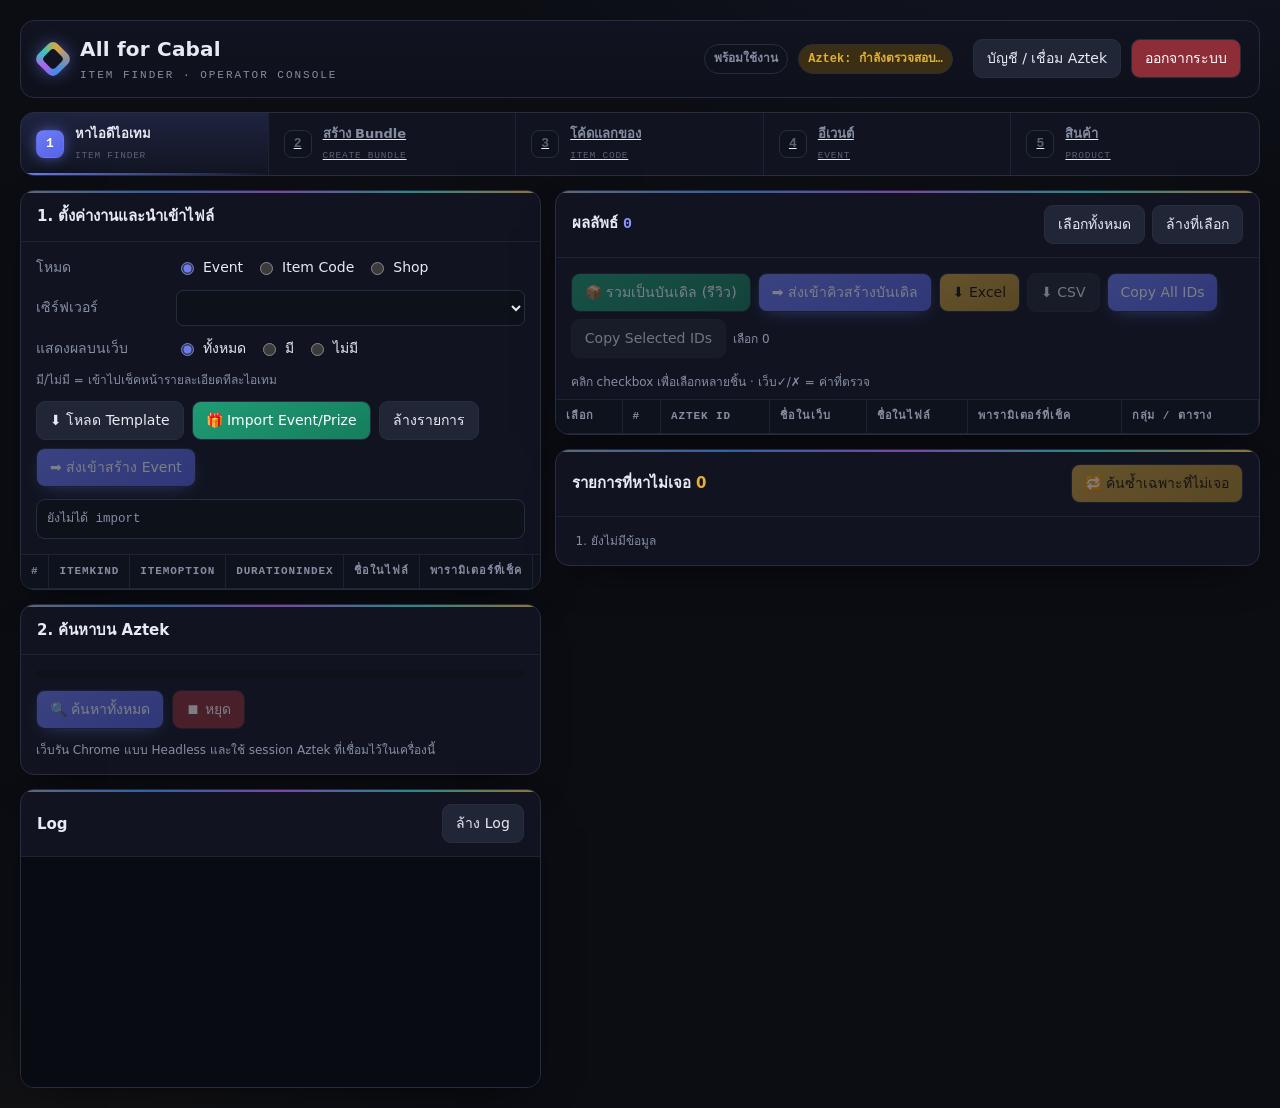
==== web/static/index.html @ 6c676d05 "feat(web): streamline bundle and product editing" ====
<!doctype html>
<html lang="th">
<head>
  <meta charset="utf-8">
  <meta name="viewport" content="width=device-width,initial-scale=1">
  <link rel="stylesheet" href="/static/sheet_picker.css">
  <title>All for Cabal — Item Finder</title>
  <style>
    :root{color-scheme:dark;
      /* base — obsidian, indigo-biased (not pure black) */
      --void:#0b0d13;--obsidian:#111420;--onyx:#191d2b;--raise:#212636;--edge:#272d40;--edge-soft:#1e2334;
      --ink:#e7eaf3;--ink-dim:#c3c9db;--faint:#5b6076;
      /* arcane accent — "Force" */
      --arc:#6d7cf5;--arc-bright:#8b96ff;--arc-dim:rgba(109,124,245,.15);--arc-line:rgba(109,124,245,.42);
      /* rarity ramp (Cabal tier) — functional signature palette */
      --common:#8b93a6;--rare:#3f8bea;--epic:#b45ef0;--mystic:#2fcabe;--legend:#e0a63c;
      --rail:linear-gradient(90deg,var(--common),var(--rare),var(--epic),var(--mystic),var(--legend));
      --sans:"Segoe UI","Leelawadee UI","IBM Plex Sans Thai",Tahoma,system-ui,sans-serif;
      --mono:"Cascadia Code","JetBrains Mono","SF Mono",Consolas,monospace;
      /* legacy aliases kept so existing CSS + inline JS (var(--line)/(--red)/(--yellow)) keep working */
      --bg:var(--void);--panel:var(--obsidian);--panel2:var(--raise);--line:var(--edge);
      --text:var(--ink);--muted:#868da3;--blue:var(--arc);--green:#3fc98a;--yellow:#e0b03a;
      --red:#ef5b67;--shadow:0 18px 44px -20px #000a}
    *{box-sizing:border-box} body{margin:0;background:var(--bg);color:var(--text);font:14px/1.5 "Segoe UI",Tahoma,sans-serif}
    button,input,select{font:inherit} button,.button{border:1px solid transparent;border-radius:8px;padding:8px 13px;
      background:var(--panel2);color:var(--text);cursor:pointer;text-decoration:none;display:inline-flex;align-items:center;gap:6px}
    button[hidden],.button[hidden]{display:none}
    button:hover,.button:hover{border-color:#536579} button:disabled{opacity:.45;cursor:not-allowed}
    .primary{background:var(--blue);color:#fff}.success{background:#167d5c;color:#fff}.warn{background:var(--yellow);color:#17120a}
    .danger{background:#8d2d37;color:#fff}.shell{max-width:1500px;margin:auto;padding:20px}.topbar{display:flex;align-items:end;
      justify-content:space-between;gap:20px;margin-bottom:16px}.brand h1{margin:0;font-size:25px}.brand p{margin:3px 0 0;color:var(--muted)}
    .badge{padding:5px 9px;border-radius:999px;background:#163b31;color:#69e0b5;font-weight:600}
    .grid{display:grid;grid-template-columns:minmax(360px,42%) minmax(480px,58%);gap:14px;align-items:start}
    .stack{display:grid;gap:14px}.card{background:var(--panel);border:1px solid var(--line);border-radius:12px;box-shadow:var(--shadow);overflow:hidden}
    .card-head{padding:13px 16px;border-bottom:1px solid var(--line);display:flex;justify-content:space-between;align-items:center;gap:12px}
    .card-head h2{font-size:16px;margin:0}.card-body{padding:15px}.section{display:grid;gap:12px}.field{display:grid;grid-template-columns:130px 1fr;align-items:center;gap:10px}
    .field>label{color:var(--muted)}select{width:100%;background:#0e151e;color:var(--text);border:1px solid var(--line);border-radius:7px;padding:8px}
    .choice{display:flex;flex-wrap:wrap;gap:12px}.choice label{display:inline-flex;align-items:center;gap:6px}.actions{display:flex;flex-wrap:wrap;gap:8px}
    .hint{color:var(--muted);font-size:12px}.ok{color:var(--green)}.error{color:var(--red)}.warning{color:var(--yellow)}
    .notice{display:grid;gap:3px;padding:10px 12px;border:1px solid var(--edge);border-left-width:4px;
      border-radius:9px;background:#0d111a;color:var(--ink-dim)}
    .notice[hidden]{display:none!important}.notice-head{display:flex;align-items:center;gap:8px}
    .notice-icon{width:18px;text-align:center;font-weight:900}.notice-title{color:var(--ink);font-weight:750}
    .notice-detail,.notice-next{display:block;padding-left:26px}.notice-next{color:var(--muted);font-size:12px}
    .notice-progress{border-left-color:var(--arc);background:rgba(109,124,245,.09)}
    .notice-success{border-left-color:var(--green);background:rgba(63,201,138,.08)}
    .notice-warning{border-left-color:var(--yellow);background:rgba(224,176,58,.09)}
    .notice-error{border-left-color:var(--red);background:rgba(239,91,103,.09)}
    .notice-info{border-left-color:var(--common)}
    .notice:focus-visible{outline:2px solid var(--arc-bright);outline-offset:2px}
    .summary{background:#0e151e;border:1px solid var(--line);border-radius:8px;padding:10px}.summary strong{color:var(--green)}
    .table-wrap{overflow:auto;max-height:355px;border-top:1px solid var(--line)}table{border-collapse:collapse;min-width:100%;width:max-content}
    th,td{padding:8px 10px;border-right:1px solid #26313e;border-bottom:1px solid #26313e;text-align:left;white-space:nowrap;max-width:520px;overflow:hidden;text-overflow:ellipsis}
    th{position:sticky;top:0;background:#202b38;color:#cbd6e2;z-index:1}tr:hover td{background:#1a2430}.num{text-align:right;color:var(--muted)}
    tr.needs-review td{background:#2a2410}tr.needs-review:hover td{background:#332c14}tr.needs-review td:first-child{box-shadow:inset 3px 0 0 var(--yellow)}
    td.review-cell{color:var(--yellow);font-weight:600}
    tr.pick-row{cursor:pointer}input.pick{width:18px;height:18px;cursor:pointer;accent-color:var(--green)}
    tr.row-selected td{background:#123322!important}tr.row-selected td:first-child{box-shadow:inset 3px 0 0 var(--green)}
    .log{height:230px;overflow:auto;background:#080c12;padding:10px;font:12px/1.55 Consolas,monospace;white-space:pre-wrap}
    .log .SUCCESS{color:var(--green)}.log .WARNING{color:var(--yellow)}.log .ERROR{color:var(--red)}.log .STEP{color:#7ab8ff}
    progress{width:100%;height:9px;accent-color:var(--green)}.result-actions{display:flex;flex-wrap:wrap;gap:7px;align-items:center}
    .count{color:var(--green);font-weight:700}.not-found{margin:0;padding-left:20px;color:var(--yellow);max-height:160px;overflow:auto}
    .desc-col{display:none}body[data-mode="shop"] .desc-col{display:table-cell}dialog{width:min(720px,92vw);max-height:85vh;
      color:var(--text);background:var(--panel);border:1px solid var(--line);border-radius:12px;box-shadow:var(--shadow)}dialog::backdrop{background:#000a}
    dialog h3{margin-top:0}.sheet-list,.bundle-list{display:grid;gap:7px;max-height:430px;overflow:auto;margin:12px 0}.sheet-row,.bundle{
      background:#0e151e;border:1px solid var(--line);border-radius:8px;padding:9px}.bundle h4{margin:0 0 5px;color:var(--green)}
    .hidden{display:none!important}@media(max-width:980px){.grid{grid-template-columns:1fr}.field{grid-template-columns:110px 1fr}.shell{padding:12px}}

    /* ===================== Arcane Operator Console — visual overhaul ===================== */
    /* Windows draws a wide light-grey scrollbar, which reads as a hole punched
       through a dark console — worst of all on the dropdown, where it sat right
       against the menu border. Both spellings are set: newer Chrome honours the
       standard properties and then ignores the ::-webkit- rules entirely. */
    *{scrollbar-width:auto;scrollbar-color:var(--faint) var(--obsidian)}
    ::-webkit-scrollbar{width:16px;height:16px}
    ::-webkit-scrollbar-track{background:var(--obsidian)}
    ::-webkit-scrollbar-thumb{background:var(--faint);background-clip:content-box;
      border:3px solid transparent;border-radius:10px}
    ::-webkit-scrollbar-thumb:hover{background:var(--arc);background-clip:content-box}
    ::-webkit-scrollbar-thumb:active{background:var(--arc-bright);background-clip:content-box}
    ::-webkit-scrollbar-corner{background:var(--obsidian)}
    body{font-family:var(--sans);background:
        radial-gradient(1100px 480px at 85% -10%,rgba(109,124,245,.09),transparent 60%),
        radial-gradient(720px 420px at 5% 108%,rgba(224,166,60,.05),transparent 55%),var(--void)}
    button,.button{border-color:var(--edge);border-radius:9px;background:var(--raise);transition:border-color .15s,box-shadow .15s,transform .05s}
    button:hover,.button:hover{border-color:var(--faint)}
    button:active,.button:active{transform:translateY(1px)}
    button:focus-visible,.button:focus-visible,input:focus-visible,select:focus-visible{outline:2px solid var(--arc-bright);outline-offset:2px}
    .primary{background:linear-gradient(150deg,var(--arc),#5563e6);color:#fff;box-shadow:0 6px 18px -9px var(--arc)}
    .primary:hover{border-color:transparent;box-shadow:0 9px 24px -9px var(--arc)}
    .success{background:linear-gradient(150deg,#1f9c74,#167d5c);color:#fff}
    .warn{background:linear-gradient(150deg,#caa03a,#b0862a);color:#17120a}
    .danger{background:#8d2d37;color:#fff}
    input[type=radio],input[type=checkbox]{accent-color:var(--arc)}
    input[type=text],input[type=number],textarea{background:#0d111a;border:1px solid var(--edge);border-radius:8px;color:var(--ink);padding:8px 10px}
    input[type=text]:focus,input[type=number]:focus,textarea:focus,select:focus{outline:none;border-color:var(--arc);box-shadow:0 0 0 3px var(--arc-dim)}
    select{background:#0d111a;border:1px solid var(--edge)}

    /* command bar */
    .topbar{align-items:center;background:linear-gradient(180deg,var(--obsidian),#0e111b);border:1px solid var(--edge);border-radius:14px;padding:13px 18px;margin-bottom:14px}
    .brand{display:flex;align-items:center;gap:13px}
    .brand h1{font-size:20px;font-weight:800;letter-spacing:.01em}
    .brand p{font-family:var(--mono);font-size:11px;letter-spacing:.18em;text-transform:uppercase;color:var(--muted)}
    .gem{width:28px;height:28px;transform:rotate(45deg);border-radius:7px;flex:none;position:relative;
      background:conic-gradient(from 45deg,var(--common),var(--rare),var(--epic),var(--mystic),var(--legend),var(--common));
      box-shadow:0 0 18px -4px var(--arc)}
    .gem::after{content:"";position:absolute;inset:6px;border-radius:4px;background:var(--obsidian)}
    .badge{background:#0e121c;border:1px solid var(--edge);color:var(--muted);font-family:var(--mono);font-size:12px;font-weight:600;display:inline-flex;align-items:center;gap:7px}

    /* pipeline spine — status for the steps that have no page, navigation for
       the ones that do. Buttons need the browser chrome stripped so a step
       still looks like the plain <div> beside it. */
    .spine{display:grid;grid-template-columns:repeat(5,1fr);margin-bottom:14px;background:var(--obsidian);border:1px solid var(--edge);border-radius:14px;overflow:hidden}
    .snode{display:flex;align-items:center;gap:11px;padding:11px 15px;border:0;border-right:1px solid var(--edge-soft);position:relative;
      width:100%;text-align:left;font:inherit;background:transparent;color:inherit}
    .snode:last-child{border-right:0}
    .snode.go{cursor:pointer}
    .snode.go:hover{background:var(--edge-soft)}
    .snode.go.active:hover{background:linear-gradient(180deg,var(--arc-dim),var(--edge-soft))}
    /* A step with nowhere to go says so instead of swallowing the click. */
    .snode.off{opacity:.42;cursor:not-allowed}
    .snode .k{width:28px;height:28px;border-radius:8px;display:grid;place-items:center;flex:none;font-family:var(--mono);font-weight:700;font-size:13px;color:var(--faint);background:#0e121c;border:1px solid var(--edge)}
    .snode .lab b{display:block;font-size:13px;font-weight:700;color:var(--muted)}
    .snode .lab span{font-family:var(--mono);font-size:9.5px;letter-spacing:.08em;color:var(--faint);text-transform:uppercase}
    .snode.active{background:linear-gradient(180deg,var(--arc-dim),transparent)}
    .snode.active .k{color:#fff;background:linear-gradient(150deg,var(--arc),#5563e6);border-color:transparent;box-shadow:0 0 15px -3px var(--arc);animation:pulse 3s ease-in-out infinite}
    .snode.active .lab b{color:var(--ink)}
    .snode.active::after{content:"";position:absolute;left:0;right:0;bottom:0;height:2px;background:linear-gradient(90deg,var(--arc),transparent)}
    @keyframes pulse{0%,100%{box-shadow:0 0 15px -3px var(--arc)}50%{box-shadow:0 0 23px 0 var(--arc)}}

    /* cards + rarity rail signature */
    .card{background:var(--obsidian);border:1px solid var(--edge);border-radius:14px;box-shadow:var(--shadow);position:relative}
    .card::before{content:"";position:absolute;top:0;left:0;right:0;height:2px;background:var(--rail);opacity:.65;z-index:2}
    .card-head{border-bottom:1px solid var(--edge-soft);padding:14px 16px 13px}
    .card-head h2{font-size:15px;font-weight:800}
    .summary{background:#0d111a;border:1px solid var(--edge);border-radius:9px;font-family:var(--mono);font-size:12.5px;color:var(--muted)}
    .summary strong{color:var(--green)}

    /* tables — mono for machine data (id/kind/opt/dur), sans for human text */
    .table-wrap{border-top:1px solid var(--edge-soft)}
    th{background:#0e121c;color:var(--muted);font-family:var(--mono);font-size:11px;letter-spacing:.08em;text-transform:uppercase;font-weight:600}
    th,td{border-right:1px solid var(--edge-soft);border-bottom:1px solid var(--edge-soft)}
    tr:hover td{background:#151a27}
    #resultsTable td:nth-child(2),#criteriaTable td:nth-child(1){font-family:var(--mono);color:var(--muted);text-align:right}
    #resultsTable td:nth-child(3){font-family:var(--mono);color:var(--arc-bright);font-weight:600}
    #criteriaTable td:nth-child(2),#criteriaTable td:nth-child(3),#criteriaTable td:nth-child(4){font-family:var(--mono);color:var(--ink-dim)}
    tr.needs-review td{background:rgba(224,176,58,.06)}
    tr.needs-review:hover td{background:rgba(224,176,58,.1)}
    tr.row-selected td{background:rgba(109,124,245,.12)!important}
    tr.row-selected td:first-child{box-shadow:inset 3px 0 0 var(--arc)}
    input.pick{accent-color:var(--arc);width:17px;height:17px}
    .count{color:var(--arc-bright);font-family:var(--mono);font-weight:800}
    tbody tr{animation:feed .32s ease}
    @keyframes feed{from{opacity:0;transform:translateY(5px)}to{opacity:1;transform:none}}

    /* log + progress */
    .log{background:#080b11;font-family:var(--mono);color:var(--muted)}
    .log .STEP{color:var(--arc-bright)}
    progress{height:8px;border:0;background:#0d111a;border-radius:99px;overflow:hidden}
    progress::-webkit-progress-bar{background:#0d111a}
    progress::-webkit-progress-value{background:linear-gradient(90deg,var(--arc),var(--arc-bright))}
    progress::-moz-progress-bar{background:var(--arc)}

    /* dialogs */
    dialog{background:var(--obsidian);border:1px solid var(--edge);border-radius:16px;padding:20px}
    dialog::backdrop{background:#000b}
    dialog h3{font-weight:800}
    .sheet-row,.bundle{background:#0d111a;border:1px solid var(--edge);border-radius:9px}
    .sheet-row{display:flex;align-items:center;gap:8px;cursor:pointer}
    .bundle h4{color:var(--arc-bright)}
    /* Review dialog: one row per item beats a run-on sentence of them. */
    .bundle{padding:0;overflow:hidden}
    .bhead{display:flex;align-items:baseline;gap:9px;padding:10px 12px;border-bottom:1px solid var(--edge-soft);
      background:linear-gradient(90deg,var(--arc-dim),transparent)}
    .bhead h4{margin:0;flex:1;font-size:14px;line-height:1.4}
    .bhead .n{font-family:var(--mono);font-size:11.5px;color:var(--muted);white-space:nowrap}
    table.bitems{width:100%;border-collapse:collapse;font-size:13px}
    table.bitems td{padding:5px 12px;border-top:1px solid var(--edge-soft);vertical-align:top}
    table.bitems tr:first-child td{border-top:0}
    table.bitems .i{width:1%;color:var(--faint);font-family:var(--mono);font-size:11.5px;text-align:right}
    table.bitems .id{width:1%;font-family:var(--mono);color:var(--arc-bright);white-space:nowrap}
    table.bitems .q{width:1%;font-family:var(--mono);color:var(--muted);text-align:right;white-space:nowrap}
    /* Long item names wrap instead of pushing the box wider (td is nowrap by default). */
    table.bitems .nm{white-space:normal;word-break:break-word}
    #bundleItemsTable td:nth-child(2){font-family:var(--mono);color:var(--arc-bright);font-weight:600}
    /* The draw-rate column only exists for RANDOM bundles. */
    .rate-col{display:none}
    body[data-btype="RANDOM"] .rate-col{display:table-cell}

    /* คิวบันเดิล — one row per bundle waiting to be created. */
    .queue-list{display:grid;gap:7px}
    .qrow{display:flex;align-items:center;gap:10px;background:var(--raise);
      border:1px solid var(--edge);border-left:3px solid var(--edge);border-radius:9px;padding:4px 9px}
    .qrow.on{border-left-color:var(--arc);background:linear-gradient(90deg,var(--arc-dim),var(--raise))}
    .qpick{flex:1;text-align:left;background:transparent;border:0;color:var(--ink);
      font:inherit;font-weight:600;padding:7px 2px;cursor:pointer;overflow:hidden;text-overflow:ellipsis;white-space:nowrap}
    .qrow.on .qpick{color:var(--arc-bright)}
    .qkind,.qrw{font-family:var(--mono);font-size:11px;color:var(--faint);white-space:nowrap}
    .qdel{background:transparent;border:0;color:var(--faint);cursor:pointer;font-size:14px;padding:4px 6px}
    .qdel:hover{color:var(--red)}
    .rewardbox{margin-top:14px;border:1px solid var(--edge);border-radius:11px;background:#0d111a;padding:12px}
    .rewardhead{font-weight:700;margin-bottom:9px;display:flex;align-items:center;gap:9px;flex-wrap:wrap}
    .rewardhead #btnRewardFetch{margin-left:auto;padding:5px 11px;font-size:12px}
    .rewardform{display:grid;grid-template-columns:150px 1fr 90px auto;gap:9px;align-items:end}
    .rewardform label{display:grid;gap:5px;font-size:12.5px;color:var(--muted)}
    .rewardform button{align-self:end;padding:8px 14px}
    /* A native <datalist> draws OS chrome: unstyled, unsearchable-looking and
       nothing like the rest of the console. This is the replacement listbox. */
    .picker{position:relative;display:block}
    .picker input{width:100%;padding-right:30px}
    .picker .caret{position:absolute;right:2px;top:2px;bottom:2px;width:26px;padding:0;border:0;
      background:none;color:var(--faint);font-size:10px;line-height:1;cursor:pointer}
    .picker.open .caret{color:var(--arc-bright)}
    /* Fixed, not absolute: the dialog clips its own overflow, and the menu has to
       be able to flip above the field when it sits near the bottom of the screen. */
    /* overscroll-behavior: reaching the end of this list must not hand the wheel
       to the dialog underneath — scrolling a dropdown should never move the page
       behind it. */
    .pickmenu{position:fixed;z-index:60;overflow-y:auto;overscroll-behavior:contain;
      padding:4px;background:var(--obsidian);
      border:1px solid var(--edge);border-radius:10px;box-shadow:0 16px 38px rgba(0,0,0,.6)}
    .pickmenu[hidden]{display:none}
    .pickopt{display:block;padding:7px 10px;border-radius:7px;font-size:13px;color:var(--ink);cursor:pointer;
      white-space:nowrap;overflow:hidden;text-overflow:ellipsis}
    .pickopt:hover{background:var(--edge-soft)}
    .pickopt[aria-selected="true"]{background:var(--arc-dim);color:var(--arc-bright)}
    .pickopt mark{background:none;color:var(--arc-bright);font-weight:700}
    .pickempty{display:block;padding:9px 10px;font-size:12.5px;color:var(--faint);white-space:normal;line-height:1.5}
    #rewardList{display:grid;gap:6px;margin-top:10px}
    #rewardList:empty{display:none}
    .rwrow{display:flex;align-items:center;gap:10px;background:var(--raise);border:1px solid var(--edge);
      border-left:3px solid var(--mystic);border-radius:8px;padding:7px 10px;font-size:13px}
    .rwrow .k{font-family:var(--mono);font-size:11px;letter-spacing:.08em;color:var(--mystic)}
    .rwrow .v{flex:1;overflow:hidden;text-overflow:ellipsis;white-space:nowrap}
    .rwrow .q{font-family:var(--mono);color:var(--ink)}
    @media(max-width:760px){.rewardform{grid-template-columns:1fr 1fr}}

    /* เลข Bundle — the outcome of a create-all run, one row per bundle. The id
       is what the operator carries to Item Code / Event, so it is the one cell
       that gets the mono face and full contrast. */
    #bundleResults{margin-top:12px}
    #bundleResults:empty{display:none}
    .idtable{width:100%;border:1px solid var(--edge);border-radius:10px;overflow:hidden;font-size:13px}
    .idtable th{background:var(--onyx);color:var(--faint);font-size:11px;letter-spacing:.06em;text-transform:uppercase}
    .idtable td:nth-child(2){font-family:var(--mono);color:var(--ink);font-weight:700}
    /* On the first cell rather than the row: border-collapse drops row borders. */
    .idtable tbody td:first-child{border-left:3px solid transparent}
    .idtable tr.r-ok td:first-child{border-left-color:var(--green)}
    .idtable tr.r-noid td:first-child{border-left-color:var(--yellow)}
    .idtable tr.r-fail td:first-child{border-left-color:var(--red)}
    .idtable tr.r-fail td{color:var(--red)}

    @media(prefers-reduced-motion:reduce){*{animation:none!important}}
    @media(max-width:760px){.spine{grid-template-columns:repeat(2,1fr)}}
    @media(max-width:980px){.topbar{flex-direction:column;align-items:stretch}.userbar{justify-content:flex-start}}
  </style>
</head>
<body data-mode="event">
<main class="shell">
  <header class="topbar">
    <div class="brand"><span class="gem"></span><div><h1>All for Cabal</h1><p>Item Finder · Operator Console</p></div></div>
    <div class="userbar" style="display:flex;align-items:center;gap:10px;flex-wrap:wrap;justify-content:flex-end">
      <span id="serverBadge" class="badge">พร้อมใช้งาน</span>
      <span id="aztekStatus" class="badge" style="background:#3a2f14;color:var(--yellow)">Aztek: กำลังตรวจสอบ…</span>
      <span id="currentUser" class="hint" data-hosted-auth></span>
      <a id="btnAccount" class="button" href="/account" data-account-link>บัญชี / เชื่อม Aztek</a>
      <button id="btnLogout" type="button" class="danger" data-hosted-auth>ออกจากระบบ</button>
    </div>
  </header>

  <!-- Every creation step has its own page; the current step stays highlighted
       while the remaining nodes are direct navigation links. -->
  <nav class="spine" aria-label="ขั้นตอนการทำงาน (pipeline)">
    <div class="snode active"><span class="k">1</span><span class="lab"><b>หาไอดีไอเทม</b><span>Item Finder</span></span></div>
    <a class="snode go" href="/bundles" title="ไปหน้าสร้าง Bundle"><span class="k">2</span><span class="lab"><b>สร้าง Bundle</b><span>Create Bundle</span></span></a>
    <a class="snode go" href="/itemcodes"><span class="k">3</span><span class="lab"><b>โค้ดแลกของ</b><span>Item Code</span></span></a>
    <a class="snode go" href="/events"><span class="k">4</span><span class="lab"><b>อีเวนต์</b><span>Event</span></span></a>
    <a class="snode go" href="/products"><span class="k">5</span><span class="lab"><b>สินค้า</b><span>Product</span></span></a>
  </nav>

  <div class="grid">
    <div class="stack">
      <section class="card">
        <div class="card-head"><h2>1. ตั้งค่างานและนำเข้าไฟล์</h2></div>
        <div class="card-body section">
          <div class="field"><label>โหมด</label><div class="choice">
            <label><input id="modeEvent" type="radio" name="mode" value="event" checked> Event</label>
            <label><input id="modeItemcode" type="radio" name="mode" value="itemcode"> Item Code</label>
            <label><input id="modeShop" type="radio" name="mode" value="shop"> Shop</label>
          </div></div>
          <div class="field"><label for="game">เซิร์ฟเวอร์</label><select id="game"></select></div>
          <div class="field"><label>แสดงผลบนเว็บ</label><div class="choice">
            <label><input id="webAny" type="radio" name="webMode" value="any" checked> ทั้งหมด</label>
            <label><input id="webYes" type="radio" name="webMode" value="yes"> มี</label>
            <label><input id="webNo" type="radio" name="webMode" value="no"> ไม่มี</label>
          </div></div>
          <div class="field hidden" id="runModeField"><label>หน้าต่างค้นหา</label><div class="choice">
            <label><input id="runHeadless" type="radio" name="runMode" value="headless" checked> ไม่เปิด (เร็วกว่า)</label>
            <label><input id="runHeaded" type="radio" name="runMode" value="headed"> เปิดให้ดู</label>
          </div></div>
          <div class="hint" id="modeHint">มี/ไม่มี = เข้าไปเช็คหน้ารายละเอียดทีละไอเทม</div>
          <div class="actions">
            <a class="button" href="/api/template">⬇ โหลด Template</a>
            <button id="btnImportPlan" class="success">🎁 Import Event/Prize</button>
            <button id="btnClearWorkspace">ล้างรายการ</button>
            <!-- The conditions block (expiry, codes per set, repeatable) is read
                 at import time, so this needs no search to be useful. -->
            <button id="btnToItemCode" class="primary" disabled hidden
                    title="อ่านเงื่อนไขในไฟล์มากรอกหน้า Item Code ให้ กลุ่มละ 1 โค้ด">➡ ส่งเข้าสร้าง Item Code</button>
            <button id="btnToEvent" class="primary" disabled
                    title="ส่ง Event เฉพาะแท็บที่เลือกไว้ไปแก้ต่อ">➡ ส่งเข้าสร้าง Event</button>
            <button id="btnToProduct" class="primary" disabled hidden
                    title="ส่ง Product จาก Shop plan ที่เลือกไว้ไปแก้ต่อ">➡ ส่งเข้าสร้าง Product</button>
          </div>
          <input id="planFile" class="hidden" type="file" accept=".xlsx,.xlsm">
          <div id="workspaceSummary" class="summary">ยังไม่ได้ import</div>
          <div id="searchHandoffNotice" class="summary warning" hidden></div>
        </div>
        <div class="table-wrap"><table id="criteriaTable"><thead><tr><th>#</th><th>ItemKind</th><th>itemOption</th><th>durationIndex</th><th>ชื่อในไฟล์</th><th>พารามิเตอร์ที่เช็ค</th><th>กลุ่ม / ตาราง</th></tr></thead><tbody></tbody></table></div>
      </section>

      <section class="card">
        <div class="card-head"><h2>2. ค้นหาบน Aztek</h2><span id="progressText" class="hint"></span></div>
        <div class="card-body section">
          <progress id="progress" max="100" value="0"></progress>
          <div class="actions">
            <button id="btnSearch" class="primary" disabled>🔍 ค้นหาทั้งหมด</button>
            <button id="btnStop" class="danger" disabled>⏹ หยุด</button>
          </div>
          <div id="finderNotice" class="notice" role="status" aria-live="polite" hidden></div>
          <div class="hint">เว็บรัน Chrome แบบ Headless และใช้ session Aztek ที่เชื่อมไว้ในเครื่องนี้</div>
        </div>
      </section>

      <section class="card">
        <div class="card-head"><h2>Log</h2><button id="btnClearLog">ล้าง Log</button></div>
        <div id="log" class="log" aria-live="polite"></div>
      </section>
    </div>

    <div class="stack">
      <section class="card">
        <div class="card-head"><h2>ผลลัพธ์ <span id="resultCount" class="count">0</span></h2>
          <div class="result-actions">
            <button id="btnSelectAll">เลือกทั้งหมด</button><button id="btnClearSelection">ล้างที่เลือก</button>
          </div></div>
        <div class="card-body result-actions">
          <button id="btnBundles" class="success" disabled>📦 รวมเป็นบันเดิล (รีวิว)</button>
          <button id="btnBundleOpen" class="primary" disabled>➡ ส่งเข้าคิวสร้างบันเดิล</button>
          <button id="btnExportXlsx" class="warn" disabled>⬇ Excel</button>
          <button id="btnExportCsv" disabled>⬇ CSV</button>
          <button id="btnCopyAll" class="primary" disabled>Copy All IDs</button>
          <button id="btnCopySelected" disabled>Copy Selected IDs</button>
          <span id="selectedCount" class="hint">เลือก 0</span>
        </div>
        <div class="hint" style="padding:0 15px 8px">คลิก checkbox เพื่อเลือกหลายชิ้น · เว็บ✓/✗ = ค่าที่ตรวจ</div>
        <div class="table-wrap" style="max-height:580px"><table id="resultsTable"><thead><tr>
          <th>เลือก</th><th>#</th><th>Aztek ID</th><th>ชื่อในเว็บ</th><th>ชื่อในไฟล์</th><th>พารามิเตอร์ที่เช็ค</th><th>กลุ่ม / ตาราง</th><th class="desc-col">คำอธิบายไอเทม</th>
        </tr></thead><tbody></tbody></table></div>
      </section>

      <section class="card">
        <div class="card-head"><h2>รายการที่หาไม่เจอ <span id="notFoundCount" class="warning">0</span></h2>
          <button id="btnRetryMissing" class="warn" disabled
                  title="ค้นใหม่เฉพาะรายการพวกนี้ ผลที่เจอแล้วไม่หาย">🔁 ค้นซ้ำเฉพาะที่ไม่เจอ</button></div>
        <div class="card-body"><ol id="notFoundList" class="not-found"><li class="hint">ยังไม่มีข้อมูล</li></ol></div>
      </section>
    </div>
  </div>

</main>

<dialog id="sheetDialog"><h3>เลือก Sheet ที่จะ Import</h3><p class="hint">เลือกได้หลาย sheet</p>
  <div class="sheet-search-tools">
    <input id="sheetSearch" type="search" placeholder="ค้นหาชื่อ Sheet..." autocomplete="off">
    <span id="sheetSearchCount" class="sheet-search-status" aria-live="polite"></span>
  </div>
  <div id="sheetSearchEmpty" class="sheet-empty" hidden>ไม่พบ Sheet ที่ค้นหา</div>
  <div class="actions"><button id="btnSheetsAll">เลือกทั้งหมด</button><button id="btnSheetsNone">ล้าง</button></div>
  <div id="sheetList" class="sheet-list"></div><div class="actions"><button id="btnApplySheets" class="success">Import ที่เลือก</button><button data-close="sheetDialog">ยกเลิก</button></div>
</dialog>
<dialog id="bundleDialog"><h3>รีวิวบันเดิลจากผลค้นหา</h3><div id="bundleList" class="bundle-list"></div><div class="actions"><button data-close="bundleDialog">ปิด</button></div></dialog>

<script src="/static/sheet_picker.js"></script>
<script src="/static/game_sync.js"></script>
<script>
const $ = id => document.getElementById(id);
const NOTICE_ICONS=Object.freeze({progress:'⏳',success:'✓',warning:'⚠',error:'✕',info:'ℹ'});
function showNotice(target,tone,title,detail='',nextStep=''){
  const notice=typeof target==='string'?$(target):target;if(!notice)return;
  const state=Object.hasOwn(NOTICE_ICONS,tone)?tone:'info';
  notice.className=`notice notice-${state}`;notice.hidden=false;
  notice.setAttribute('role',state==='error'?'alert':'status');
  notice.setAttribute('aria-live',state==='error'?'assertive':'polite');notice.tabIndex=-1;
  const head=document.createElement('span');head.className='notice-head';
  const icon=document.createElement('span');icon.className='notice-icon';icon.setAttribute('aria-hidden','true');icon.textContent=NOTICE_ICONS[state];
  const heading=document.createElement('span');heading.className='notice-title';heading.textContent=String(title||'แจ้งให้ทราบ');
  head.append(icon,heading);notice.replaceChildren(head);
  if(detail){const body=document.createElement('span');body.className='notice-detail';body.textContent=String(detail);notice.appendChild(body);}
  if(nextStep){const next=document.createElement('span');next.className='notice-next';next.textContent=`ทำต่อ: ${nextStep}`;notice.appendChild(next);}
  if(state==='error')notice.focus({preventScroll:false});
}
function clearNotice(target){const notice=typeof target==='string'?$(target):target;if(!notice)return;notice.hidden=true;notice.replaceChildren();}
const state = { mode:'event', modes:{}, workspaceId:'', criteria:[], results:[], selected:new Set(), pendingId:'', socket:null, user:null, aztekConnected:false, searchSourceGroupKey:'' };
const sheetPickerSearch = createSheetPickerSearch({
  list:$('sheetList'),input:$('sheetSearch'),count:$('sheetSearchCount'),
  empty:$('sheetSearchEmpty'),selectAllButton:$('btnSheetsAll'),
  clearButton:$('btnSheetsNone')
});

// Same-origin API calls funnel through here so an expired web session always
// bounces to /login instead of silently failing.
async function apiFetch(url, options){
  const response = await fetch(url, options);
  if(response.status===401){ window.location.replace('/login'); throw new Error('unauthorized'); }
  return response;
}

function escapeText(value){ return String(value ?? ''); }
function log(message, level='INFO'){
  const line=document.createElement('div'); line.className=level; line.textContent=`[${new Date().toLocaleTimeString('th-TH')}] ${message}`;
  $('log').appendChild(line); $('log').scrollTop=$('log').scrollHeight;
}

function deepSummary(row){
  const labels=[['web','เว็บ'],['img','รูป'],['trade','เทรด'],['drill','เจาะ']]; const out=[];
  labels.forEach(([key,label])=>{ if(row[key]==='yes')out.push(label+'✓'); else if(row[key]==='no')out.push(label+'✗'); });
  [['qty_val','จำนวน'],['crit_val','คริต']].forEach(([key,label])=>{ if(row[key])out.push(`${label}=${row[key]}`); });
  return out.join(' ') || '-';
}
function setBusy(busy){ $('btnSearch').disabled=busy||!state.workspaceId||!state.criteria.length||!state.aztekConnected; $('btnStop').disabled=!busy;
  $('btnImportPlan').disabled=busy; $('btnClearWorkspace').disabled=busy;
  // Only worth offering once a run has ended and left something behind.
  $('btnRetryMissing').disabled=busy||!state.notFound||!state.notFound.length
    ||!state.aztekConnected;
  document.querySelectorAll('input[name=runMode]').forEach(input=>input.disabled=busy); }
function applyRuntimeMode(me){
  const localMode=!!(me&&me.local_mode);
  document.querySelectorAll('[data-hosted-auth]').forEach(node=>{node.hidden=localMode;});
  document.querySelectorAll('[data-account-link]').forEach(node=>{
    node.textContent=localMode?'เชื่อม Aztek':'บัญชี / เชื่อม Aztek';
  });
}
async function loadIdentity(){
  const user=await apiFetch('/api/auth/me').then(r=>r.json());
  applyRuntimeMode(user);
  state.user=user; $('currentUser').textContent=`${user.username} (${user.role})`;
}
function paintAztek(status){
  const badge=$('aztekStatus'); state.aztekConnected = status==='active';
  if(status==='active'){ badge.textContent='Aztek: เชื่อมแล้ว'; badge.style.background='#163b31'; badge.style.color='#69e0b5'; }
  else if(status==='expired'){ badge.textContent='Aztek: หมดอายุ — เชื่อมใหม่'; badge.style.background='#4a1f24'; badge.style.color='var(--red)'; }
  else { badge.textContent='Aztek: ยังไม่ได้เชื่อม'; badge.style.background='#3a2f14'; badge.style.color='var(--yellow)'; }
  setBusy(!!state.socket);
}
async function loadAztekStatus(){
  try{ const s=await apiFetch('/api/aztek/status').then(r=>r.json()); paintAztek(s.status); }
  catch(error){ paintAztek('disconnected'); }
}
$('btnLogout').onclick=async()=>{ $('btnLogout').disabled=true; try{ await fetch('/api/auth/logout',{method:'POST'}); } finally{ window.location.replace('/login'); } };
function resultActions(){ const has=state.results.length>0; ['btnBundles','btnBundleOpen','btnExportXlsx','btnExportCsv','btnCopyAll'].forEach(id=>$(id).disabled=!has);
  $('btnCopySelected').disabled=!state.selected.size; $('selectedCount').textContent=`เลือก ${state.selected.size}`; }

async function init(){
  await loadIdentity();
  const [games,modes,caps]=await Promise.all([apiFetch('/api/games').then(r=>r.json()),apiFetch('/api/modes').then(r=>r.json()),apiFetch('/api/capabilities').then(r=>r.json())]);
  games.games.forEach(game=>{const option=document.createElement('option'); option.value=option.textContent=game; $('game').appendChild(option);});
  // Only a server that shares this desktop can show a real window.
  state.allowHeaded=!!caps.allow_headed; $('runModeField').classList.toggle('hidden',!state.allowHeaded);
  state.modes=modes; applyMode('event',false);
  // The chosen server follows the operator between pages; a restored workspace
  // overrides it, because that is the server its results actually came from.
  try{const saved=localStorage.getItem(GAME_KEY);
    if(saved&&games.games.includes(saved))$('game').value=saved;}catch(e){}
  await restoreWorkspace();
  rememberGame();
  await loadAztekStatus();
}
async function applyMode(mode, clear=true){
  if(clear && state.workspaceId && !confirm('เปลี่ยนโหมดแล้วรายการที่ Import ไว้จะถูกล้าง ดำเนินการต่อไหม?')){
    document.querySelector(`input[name=mode][value="${state.mode}"]`).checked=true; return;
  }
  if(clear && state.workspaceId) await clearWorkspace(); state.mode=mode; document.body.dataset.mode=mode;
  // The bundle page reads this to decide which document columns are worth
  // showing — Shop is the only mode that reads the item description.
  try{localStorage.setItem('afc.mode',mode);}catch(e){}
  const policy=state.modes[mode]||{web_mode:'any',web_locked:false};
  document.querySelector(`input[name=webMode][value="${policy.web_mode}"]`).checked=true;
  document.querySelectorAll('input[name=webMode]').forEach(input=>input.disabled=policy.web_locked);
  $('modeHint').textContent=mode==='itemcode'?'Item Code บังคับ “ไม่มี”':mode==='shop'?'Shop เริ่มที่ “ไม่มี” และอ่านคำอธิบายไอเทม':'มี/ไม่มี = เข้าไปเช็คหน้ารายละเอียดทีละไอเทม';
  $('btnImportPlan').textContent=mode==='shop'?'🛒 Import Shop Plan':mode==='event'?'🎁 Import Event Plan':'🎁 Import Event/Prize';
  $('btnToItemCode').hidden=mode!=='itemcode';
  $('btnToEvent').hidden=mode!=='event';
  $('btnToProduct').hidden=mode!=='shop';
}
document.querySelectorAll('input[name=mode]').forEach(input=>input.addEventListener('change',()=>applyMode(input.value)));

function renderCriteria(){ const body=$('criteriaTable').tBodies[0]; body.replaceChildren();
  state.criteria.forEach((row,index)=>{const tr=document.createElement('tr'); [index+1,row.kind,row.opt,row.dur,row.name,deepSummary(row),(row.sources||[]).join(' , ')||'-'].forEach(value=>{const td=document.createElement('td');td.textContent=escapeText(value);tr.appendChild(td);});body.appendChild(tr);});
}
// The workspace lives on the server, so leaving this page need not throw the
// search away: remember which one it was and pick it up again on the way back.
const WORKSPACE_KEY='afc.workspaceId', GAME_KEY='afc.game';
const ITEM_FINDER_HANDOFF_KEY='afc.itemFinderHandoff';
function rememberWorkspace(id){try{id?localStorage.setItem(WORKSPACE_KEY,id):localStorage.removeItem(WORKSPACE_KEY);}catch(e){}}
function rememberGame(){try{localStorage.setItem(GAME_KEY,$('game').value);}catch(e){}}
$('game').addEventListener('change',rememberGame);
function sourceGroupRows(rows,sourceGroupKey){
  const wanted=String(sourceGroupKey||'').trim();if(!wanted)return rows||[];
  return (rows||[]).flatMap(source=>{
    const row=structuredClone(source||{}),sources=Array.isArray(row.sources)?row.sources:[];
    const hasKeys=Object.hasOwn(row,'group_keys'),identifiers=hasKeys&&Array.isArray(row.group_keys)?row.group_keys:sources;
    const positions=identifiers.map((value,index)=>String(value||'').trim()===wanted?index:-1).filter(index=>index>=0);
    if(!positions.length)return [];
    if(hasKeys)row.group_keys=positions.map(index=>identifiers[index]);
    row.sources=positions.filter(index=>index<sources.length).map(index=>sources[index]);
    return [row];
  });
}
function consumeItemFinderHandoff(){
  const query=new URLSearchParams(location.search),hasQueryIdentity=query.has('workspace_id')||query.has('source_group_key');
  const queryWorkspace=String(query.get('workspace_id')||'').trim(),querySource=String(query.get('source_group_key')||'').trim();
  let local={};try{local=JSON.parse(sessionStorage.getItem(ITEM_FINDER_HANDOFF_KEY)||'{}')||{};}catch(e){}
  try{sessionStorage.removeItem(ITEM_FINDER_HANDOFF_KEY);}catch(e){}
  if(hasQueryIdentity){
    const clean=new URL(location.href);clean.searchParams.delete('workspace_id');clean.searchParams.delete('source_group_key');
    history.replaceState(history.state,'',clean.pathname+clean.search+clean.hash);
  }
  const workspaceId=hasQueryIdentity?queryWorkspace:String(local.workspace_id||'').trim();
  const sourceGroupKey=hasQueryIdentity?querySource:String(local.source_group_key||'').trim();
  return workspaceId&&sourceGroupKey?{workspace_id:workspaceId,source_group_key:sourceGroupKey}:null;
}
async function loadRememberedWorkspace(id,sourceGroupKey=''){
  try{const r=await apiFetch('/api/workspaces/'+id);
    if(!r.ok)return false;
    const d=await r.json();useWorkspace(d,sourceGroupKey);
    if(d.game)$('game').value=d.game;
    log(`เปิดรายการเดิมคืน (${d.count} รายการ · ผล ${d.result_count})`,'INFO');
    // A search outlives the page that started it, so one may still be going.
    // Reconnecting subscribes to it again: the log replays from the start and
    // the rest arrives live, as though the page had never left.
    if(d.running_job){
      const runningScope=String(d.running_job.source_group_key||'').trim();
      const requestedScope=String(sourceGroupKey||'').trim();
      if(runningScope===requestedScope){
        log('ยังค้นหาค้างอยู่จากตอนก่อนหน้า — ต่อกลับให้แล้ว','WARNING');
        startSearch(true);
      }else{
        log('ไม่ต่อการค้นหาที่ค้างอยู่ เพราะเป็นคนละขอบเขต Product','WARNING');
      }}
    return true;
  }catch(e){return false;}}
async function restoreWorkspace(){
  let rememberedId='';try{rememberedId=localStorage.getItem(WORKSPACE_KEY)||'';}catch(e){}
  const handoff=consumeItemFinderHandoff();
  if(handoff&&await loadRememberedWorkspace(
      handoff.workspace_id,handoff.source_group_key))return true;
  if(rememberedId&&rememberedId!==handoff?.workspace_id){
    if(await loadRememberedWorkspace(rememberedId))return true;
    rememberWorkspace('');
  }
  return false;
}
function useWorkspace(data){ const sourceGroupKey=arguments.length>1?arguments[1]:''; state.workspaceId=data.workspace_id; rememberWorkspace(data.workspace_id); state.mode=data.mode; state.searchSourceGroupKey=String(sourceGroupKey||'').trim(); state.criteria=sourceGroupRows(data.items||[],state.searchSourceGroupKey);
  document.querySelector(`input[name=mode][value="${state.mode}"]`).checked=true; applyMode(state.mode,false); renderCriteria();resetResults();renderNotFound(data.not_found||[]);
  const summary=$('workspaceSummary'), strong=document.createElement('strong');strong.textContent=`✓ ${state.criteria.length} รายการ`;summary.replaceChildren(strong,document.createTextNode(` จาก ${data.filename||''} · occurrence ${data.occurrence_count||0}`));
  const handoffNotice=$('searchHandoffNotice');handoffNotice.hidden=!state.searchSourceGroupKey;
  handoffNotice.textContent=state.searchSourceGroupKey?'ค้นหา Item Finder กลุ่มนี้ก่อน แล้วจึงกลับไปตรวจ Composite Bundle (ระบบจะไม่เริ่มค้นหาให้อัตโนมัติ)':'';
  if(data.skipped?.length){const warning=document.createElement('span');warning.className='warning';warning.textContent=` · ข้าม ${data.skipped.length}`;summary.appendChild(warning);}
  $('btnToItemCode').disabled=data.mode!=='itemcode';
  $('btnToEvent').disabled=data.mode!=='event';
  $('btnToProduct').disabled=data.mode!=='shop';
  setBusy(false); const visibleResults=sourceGroupRows(data.results||[],state.searchSourceGroupKey);if(visibleResults.length){state.results=visibleResults;renderResults();}
  showNotice('finderNotice','success','นำเข้ารายการแล้ว',`${state.criteria.length} รายการจาก ${data.filename||'ไฟล์ที่เลือก'}`,'ตรวจรายการแล้วกดค้นหาบน Aztek'); }
async function uploadPlan(file){ if(!file)return; const form=new FormData(); form.append('file',file);form.append('mode',state.mode);if(state.workspaceId)form.append('workspace_id',state.workspaceId);
  setBusy(true);showNotice('finderNotice','progress','กำลังอ่านไฟล์',file.name);try{const response=await apiFetch('/api/import-plan',{method:'POST',body:form});const data=await response.json();if(!response.ok)throw new Error(data.detail||'Import ไม่สำเร็จ');
    if(data.needs_sheet_selection){state.pendingId=data.pending_id;openSheetPicker(data.sheets);}else useWorkspace(data);
  }catch(error){log(error.message,'ERROR');showNotice('finderNotice','error','อ่านไฟล์ไม่สำเร็จ',error.message,'ตรวจไฟล์แล้วลอง Import อีกครั้ง');}finally{setBusy(false);$('planFile').value='';}}
$('btnImportPlan').onclick=()=>$('planFile').click(); $('planFile').onchange=event=>uploadPlan(event.target.files[0]);

function openSheetPicker(sheets){const list=$('sheetList');list.replaceChildren();sheets.forEach(sheet=>{const displayName=sheet.name;const label=document.createElement('label');label.className='sheet-row';label.dataset.sheetName=displayName;const input=document.createElement('input');input.type='checkbox';input.value=sheet.name;input.checked=true;const text=document.createElement('span');text.className='sheet-name';text.textContent=` ${displayName} (${sheet.count})`;label.append(input,text);list.appendChild(label);});sheetPickerSearch.refresh(true);showNotice('finderNotice','info',`พบ ${sheets.length} Sheet`,'เลือกเฉพาะ Sheet ที่ต้องการนำเข้า');$('sheetDialog').showModal();}
$('btnApplySheets').onclick=async()=>{const selected=[...document.querySelectorAll('#sheetList input:checked')].map(x=>x.value);if(!selected.length){showNotice('finderNotice','warning','ยังนำเข้าไม่ได้','ยังไม่ได้เลือก Sheet','เลือกอย่างน้อย 1 Sheet แล้วกดนำเข้า');return;}
  try{const response=await apiFetch('/api/import-plan/apply',{method:'POST',headers:{'Content-Type':'application/json'},body:JSON.stringify({pending_id:state.pendingId,selected_sheets:selected})});const data=await response.json();if(!response.ok){showNotice('finderNotice','error','นำ Sheet เข้าไม่สำเร็จ',data.detail||'ระบบอ่าน Sheet ไม่ได้','เลือก Sheet แล้วลองอีกครั้ง');return;} $('sheetDialog').close();useWorkspace(data);}catch(error){showNotice('finderNotice','error','นำ Sheet เข้าไม่สำเร็จ',error.message,'ตรวจการเชื่อมต่อแล้วลองอีกครั้ง');}};
document.querySelectorAll('[data-close]').forEach(button=>button.onclick=()=>$(button.dataset.close).close());

async function clearWorkspace(){ if(state.socket)state.socket.close();if(state.workspaceId)await apiFetch('/api/workspaces/'+state.workspaceId,{method:'DELETE'});
  state.workspaceId='';state.searchSourceGroupKey='';rememberWorkspace('');state.criteria=[];state.results=[];state.selected.clear();renderCriteria();renderResults();renderNotFound([]);$('workspaceSummary').textContent='ล้างรายการแล้ว';$('searchHandoffNotice').hidden=true;$('btnToItemCode').disabled=true;$('btnToEvent').disabled=true;$('btnToProduct').disabled=true;setBusy(false);showNotice('finderNotice','success','ล้างรายการแล้ว','ไม่มีข้อมูลค้างใน Item Finder','Import ไฟล์ใหม่ได้เลย');}
$('btnClearWorkspace').onclick=clearWorkspace;

function setRowSelected(index,tr,select,on){select.checked=on;on?state.selected.add(index):state.selected.delete(index);tr.classList.toggle('row-selected',on);resultActions();}
function addResult(item){state.results.push(item);const index=state.results.length-1;const tr=document.createElement('tr');tr.dataset.index=index;tr.classList.add('pick-row');
  const mismatch=!!item.name_mismatch; if(mismatch)tr.classList.add('needs-review');
  const select=document.createElement('input');select.type='checkbox';select.className='pick';select.onclick=e=>e.stopPropagation();select.onchange=()=>setRowSelected(index,tr,select,select.checked);
  const selectTd=document.createElement('td');selectTd.appendChild(select);tr.appendChild(selectTd);
  // Clicking anywhere on the row toggles its checkbox — the box itself is small.
  tr.onclick=()=>setRowSelected(index,tr,select,!select.checked);
  const fileNameCell=mismatch?('⚠ '+(item.file_name||'')):item.file_name;
  [index+1,item.aztek_id,item.item_name,fileNameCell,item.params,item.groups,item.desc].forEach((value,pos)=>{const td=document.createElement('td');td.textContent=escapeText(value);if(pos===6)td.className='desc-col';if(pos===3&&mismatch){td.className='review-cell';td.title='ชื่อในไฟล์ไม่ตรงกับชื่อในเว็บ — ตรวจเอง (ค้นด้วย kind/opt/dur ถูกแล้ว)';}tr.appendChild(td);});
  $('resultsTable').tBodies[0].appendChild(tr);$('resultCount').textContent=state.results.length;resultActions();}
function renderResults(){ $('resultsTable').tBodies[0].replaceChildren();const rows=[...state.results];state.results=[];state.selected.clear();rows.forEach(addResult);resultActions(); }
function resetResults(){state.results=[];state.selected.clear();$('resultsTable').tBodies[0].replaceChildren();$('resultCount').textContent='0';resultActions();}
function renderNotFound(rows){const list=$('notFoundList');list.replaceChildren();$('notFoundCount').textContent=rows.length;
  state.notFound=rows;$('btnRetryMissing').disabled=!rows.length||!state.aztekConnected;
  if(!rows.length){const li=document.createElement('li');li.className='hint';li.textContent='เจอครบทุกรายการ';list.appendChild(li);return;}
  rows.forEach(row=>{const li=document.createElement('li');li.textContent=`${row[0]} — ${row[1]}`;list.appendChild(li);});}

// Opening the socket starts a search, or — when one is already running for this
// workspace — attaches to it and replays its log from the beginning.
function startSearch(attach,onlyMissing){if(!state.workspaceId)return;
  // A retry keeps what the first pass found; only a fresh run clears the table.
  if(!attach&&!onlyMissing){resetResults();renderNotFound([]);}
  const searchTitle=attach?'กำลังต่อกับการค้นหาที่ค้างอยู่':(onlyMissing?'กำลังค้นซ้ำเฉพาะรายการที่ไม่เจอ':'กำลังค้นหาบน Aztek');
  $('progress').value=0;$('progressText').textContent=searchTitle;showNotice('finderNotice','progress',searchTitle,'ระบบกำลังเชื่อมต่อและตรวจทีละรายการ');setBusy(true);
  const protocol=location.protocol==='https:'?'wss:':'ws:';const socket=new WebSocket(`${protocol}//${location.host}/ws/search`);state.socket=socket;
  socket.onopen=()=>socket.send(JSON.stringify({workspace_id:state.workspaceId,source_group_key:state.searchSourceGroupKey,game:$('game').value,web_mode:document.querySelector('input[name=webMode]:checked').value,headed:state.allowHeaded&&$('runHeaded').checked,only_missing:!!onlyMissing}));
  socket.onmessage=event=>{const message=JSON.parse(event.data);if(message.type==='log')log(message.msg,message.level);else if(message.type==='progress'){const percent=message.total?message.cur/message.total*100:0;$('progress').value=Math.min(100,percent);$('progressText').textContent=`${message.cur}/${message.total} ${message.name||''}`;showNotice('finderNotice','progress',`กำลังค้นหา ${message.cur}/${message.total}`,message.name||'กำลังตรวจรายการถัดไป');}
    else if(message.type==='reset_results')resetResults();else if(message.type==='result')sourceGroupRows([message.item],state.searchSourceGroupKey).forEach(addResult);
    else if(message.type==='error'){ if(message.code==='aztek_session_required'||message.code==='aztek_session_expired'){ paintAztek(message.code==='aztek_session_expired'?'expired':'disconnected'); log((message.msg||'ต้องเชื่อมเซสชัน Aztek ก่อน')+' — เปิดหน้า “บัญชี / เชื่อม Aztek”','ERROR');showNotice('finderNotice','error','ยังค้นหาบน Aztek ไม่ได้',message.msg||'เซสชัน Aztek ยังไม่พร้อม','เปิดหน้า “บัญชี / เชื่อม Aztek” แล้วลองค้นหาอีกครั้ง'); } else { log(message.msg||'เกิดข้อผิดพลาด','ERROR');showNotice('finderNotice','error','ค้นหาไม่สำเร็จ',message.msg||'เกิดข้อผิดพลาดระหว่างค้นหา','ตรวจ Log แล้วลองค้นหาอีกครั้ง'); } }
    else if(message.type==='done'){$('progress').value=100;const review=state.results.filter(r=>r.name_mismatch).length;const missing=(message.not_found||[]).length;$('progressText').textContent=`เสร็จ · พบ ${message.count}`+(review?` · ⚠ ตรวจเอง ${review}`:'');renderNotFound(message.not_found||[]);setBusy(false);if(review||missing)showNotice('finderNotice','warning',`ค้นหาเสร็จ · พบ ${message.count} รายการ`,`${missing?`ไม่พบ ${missing} รายการ`:''}${missing&&review?' · ':''}${review?`ชื่อไม่ตรง ${review} รายการ`:''}`,'ตรวจรายการสีเหลืองและรายการที่ไม่พบ');else showNotice('finderNotice','success',`ค้นหาเสร็จ · พบ ${message.count} รายการ`,'พบข้อมูลครบและไม่มีรายการที่ต้องตรวจ');if(review)log(`⚠ มี ${review} รายการชื่อไม่ตรงกับไฟล์ (ไฮไลต์สีเหลือง) — ตรวจเอง`,'WARNING');}};
  socket.onerror=()=>{log('WebSocket ขัดข้อง','ERROR');showNotice('finderNotice','error','การเชื่อมต่อค้นหาขัดข้อง','ไม่สามารถรับผลจากเซิร์ฟเวอร์ได้','ตรวจการเชื่อมต่อแล้วลองค้นหาอีกครั้ง');};socket.onclose=event=>{state.socket=null;setBusy(false); if(event&&event.code===4401){window.location.replace('/login');}};}
$('btnSearch').onclick=()=>startSearch(false,false);
$('btnRetryMissing').onclick=()=>{const n=(state.notFound||[]).length;if(!n)return;
  if(!confirm(`ค้นซ้ำเฉพาะ ${n} รายการที่หาไม่เจอใช่ไหม?\n\nผลที่เจอไปแล้วยังอยู่ครบ`))return;
  log(`ค้นซ้ำเฉพาะที่ไม่เจอ ${n} รายการ`,'STEP');startSearch(false,true);};
// Closing the socket no longer stops anything — the run belongs to the server —
// so stopping is a request of its own.
$('btnStop').onclick=async()=>{if(!state.workspaceId)return;
  $('btnStop').disabled=true;
  try{const r=await apiFetch(`/api/workspaces/${state.workspaceId}/search/stop`,{method:'POST'});
    const d=await r.json();
    log(d.stopped?'สั่งหยุดแล้ว — กำลังปิดงานที่ค้าง':'ไม่มีการค้นหาที่กำลังทำงานอยู่','WARNING');
    showNotice('finderNotice',d.stopped?'warning':'info',d.stopped?'กำลังหยุดการค้นหา':'ไม่มีงานค้นหาที่กำลังทำงาน',d.stopped?'ระบบกำลังปิดงานที่ค้างอยู่':'ไม่ต้องดำเนินการเพิ่ม');
  }catch(e){log('สั่งหยุดไม่สำเร็จ','ERROR');showNotice('finderNotice','error','สั่งหยุดไม่สำเร็จ',e.message||'ติดต่อเซิร์ฟเวอร์ไม่ได้','ลองกดหยุดอีกครั้ง');$('btnStop').disabled=false;}};

$('btnSelectAll').onclick=()=>{state.selected=new Set(state.results.map((_,i)=>i));document.querySelectorAll('#resultsTable tbody tr').forEach(tr=>{tr.classList.add('row-selected');const c=tr.querySelector('input.pick');if(c)c.checked=true;});resultActions();};
$('btnClearSelection').onclick=()=>{state.selected.clear();document.querySelectorAll('#resultsTable tbody tr').forEach(tr=>{tr.classList.remove('row-selected');const c=tr.querySelector('input.pick');if(c)c.checked=false;});resultActions();};
async function copyIds(selectedOnly){const indexes=selectedOnly?[...state.selected]:state.results.map((_,i)=>i);if(!indexes.length){showNotice('finderNotice','warning','ยัง Copy ID ไม่ได้','ยังไม่ได้เลือกไอเทม','เลือกอย่างน้อย 1 รายการแล้วลองอีกครั้ง');return;}const ids=indexes.map(i=>state.results[i]?.aztek_id).filter(Boolean);await navigator.clipboard.writeText(ids.join(', '));log(`Copied ${ids.length} IDs`,'SUCCESS');showNotice('finderNotice','success',`Copy แล้ว ${ids.length} ID`,'ID อยู่ใน Clipboard พร้อมวาง');}
$('btnCopyAll').onclick=()=>copyIds(false);$('btnCopySelected').onclick=()=>copyIds(true);
function download(format){if(!state.workspaceId)return;const anchor=document.createElement('a');anchor.href=`/api/workspaces/${state.workspaceId}/export.${format}`;anchor.click();}
$('btnExportXlsx').onclick=()=>download('xlsx');$('btnExportCsv').onclick=()=>download('csv');
// Review dialog: one table row per item. The old one-line join turned a
// 13-item bundle into an unreadable paragraph.
function renderBundleReview(bundles){const list=$('bundleList');list.replaceChildren();
  bundles.forEach(bundle=>{const box=document.createElement('div');box.className='bundle';
    const head=document.createElement('div');head.className='bhead';
    const title=document.createElement('h4');title.textContent=bundle.name;
    const n=document.createElement('span');n.className='n';n.textContent=`${bundle.items.length} ไอเทม`;
    head.append(title,n);
    const table=document.createElement('table');table.className='bitems';
    const body=document.createElement('tbody');
    bundle.items.forEach((item,i)=>{const tr=document.createElement('tr');
      const cells=[['i',String(i+1)],['id',String(item.id||'')],['nm',String(item.name||'')],
                   ['q',item.qty&&String(item.qty)!=='1'?'x'+item.qty:'']];
      cells.forEach(([cls,text])=>{const td=document.createElement('td');td.className=cls;td.textContent=text;tr.appendChild(td);});
      body.appendChild(tr);});
    table.appendChild(body);box.append(head,table);list.appendChild(box);});}
$('btnBundles').onclick=async()=>{const response=await apiFetch(`/api/workspaces/${state.workspaceId}/bundles`,{method:'POST',headers:{'Content-Type':'application/json'},body:JSON.stringify({selected_indexes:[...state.selected]})});const data=await response.json();if(!response.ok){showNotice('finderNotice','error','รวม Bundle เพื่อรีวิวไม่สำเร็จ',data.detail||'ระบบจัดกลุ่มไม่ได้','ตรวจรายการที่เลือกแล้วลองอีกครั้ง');return;}renderBundleReview(data.bundles||[]);$('bundleDialog').showModal();};

// ---- ส่งบันเดิลไปหน้าสร้าง Bundle ----
// Item Finder hands the grouped results over and steps out of the way: making
// the bundles is that page's job, and it can build them from typed item ids
// just as well as from these. sessionStorage carries the payload across the
// navigation; the receiving page consumes it once.
async function sendToBundlePage(){
  if(!state.workspaceId)return;
  $('btnBundleOpen').disabled=true;
  try{const r=await apiFetch(`/api/workspaces/${state.workspaceId}/bundles`,{method:'POST',headers:{'Content-Type':'application/json'},body:JSON.stringify({selected_indexes:[]})});
    const d=await r.json();
    if(!r.ok){showNotice('finderNotice','error','ส่งไปหน้า Bundle ไม่สำเร็จ',d.detail||'ระบบจัดกลุ่มไม่ได้','ตรวจรายการที่เลือกแล้วลองอีกครั้ง');return;}
    if(!(d.bundles||[]).length){showNotice('finderNotice','warning','ยังไม่มี Bundle ให้ส่ง','ไม่มีไอเทมที่รวมเป็น Bundle ได้','เลือกผลลัพธ์อย่างน้อย 1 รายการ');return;}
    // Mode and misses travel with the bundles: which columns are worth reading
    // depends on the mode, and a document row that found no item has to stay
    // visible after leaving this page.
    sessionStorage.setItem('afc.bundleHandoff',JSON.stringify({
      game:$('game').value,mode:d.mode||state.mode,
      workspace_id:state.workspaceId,bundles:d.bundles,
      event_drafts:d.event_drafts||[],itemcode_drafts:d.itemcode_drafts||[],
      not_found:d.not_found||[]}));
    window.location.href='/bundles';
  }catch(e){showNotice('finderNotice','error','ส่งไปหน้า Bundle ไม่สำเร็จ',e.message||'ติดต่อเซิร์ฟเวอร์ไม่ได้','ลองส่งอีกครั้ง');}
  finally{resultActions();}}
$('btnBundleOpen').onclick=sendToBundlePage;

// ---- ส่งเงื่อนไขในไฟล์ไปหน้าสร้าง Item Code ----
// Each prize table in the plan is its own Item Code, and the conditions above
// it say how long it lives and how many codes it needs. That is all readable
// the moment the file is imported, so this does not wait for a search.
async function sendToItemCodePage(){
  if(!state.workspaceId)return;
  $('btnToItemCode').disabled=true;
  try{const r=await apiFetch(`/api/workspaces/${state.workspaceId}/itemcodes`);
    const d=await r.json();
    if(!r.ok){showNotice('finderNotice','error','ส่งไปหน้า Item Code ไม่สำเร็จ',d.detail||'ระบบอ่านเงื่อนไขไม่ได้','ตรวจไฟล์แล้วลองอีกครั้ง');return;}
    if(!(d.itemcodes||[]).length){showNotice('finderNotice','warning','ไม่มี Item Code ให้ส่ง','ไฟล์นี้ไม่มีเงื่อนไข Item Code ที่อ่านได้','เลือกไฟล์หรือ Sheet อื่น');return;}
    sessionStorage.setItem('afc.itemcodeHandoff',JSON.stringify({
      game:$('game').value||d.game||'',itemcodes:d.itemcodes}));
    window.location.href='/itemcodes';
  }catch(e){showNotice('finderNotice','error','ส่งไปหน้า Item Code ไม่สำเร็จ',e.message||'ติดต่อเซิร์ฟเวอร์ไม่ได้','ลองส่งอีกครั้ง');}
  finally{$('btnToItemCode').disabled=!(state.workspaceId&&state.mode==='itemcode');}}
$('btnToItemCode').onclick=sendToItemCodePage;

// ---- ส่ง Event ที่ประกอบจากแท็บที่เลือกไว้ตรงไปหน้า Event ----
async function sendToEventPage(){
  if(!state.workspaceId||state.mode!=='event')return;
  $('btnToEvent').disabled=true;
  const game=$('game').value;
  try{const r=await apiFetch(
      `/api/workspaces/${state.workspaceId}/events?game=${encodeURIComponent(game)}`);
    const d=await r.json();
    if(!r.ok){showNotice('finderNotice','error','ส่งไปหน้า Event ไม่สำเร็จ',d.detail||'ระบบอ่าน Event ไม่ได้','ตรวจไฟล์แล้วลองอีกครั้ง');return;}
    if(!(d.events||[]).length){showNotice('finderNotice','warning','ไม่มี Event ให้ส่ง','ไฟล์นี้ไม่มี Event ที่อ่านได้','เลือกไฟล์หรือ Sheet อื่น');return;}
    sessionStorage.setItem('afc.eventHandoff',JSON.stringify({
      game:game||d.game||'',events:d.events}));
    window.location.href='/events?game='+encodeURIComponent(game);
  }catch(e){showNotice('finderNotice','error','ส่งไปหน้า Event ไม่สำเร็จ',e.message||'ติดต่อเซิร์ฟเวอร์ไม่ได้','ลองส่งอีกครั้ง');}
  finally{$('btnToEvent').disabled=!(state.workspaceId&&state.mode==='event');}}
$('btnToEvent').onclick=sendToEventPage;

// ---- ส่ง Product จาก Shop workspace เดิมไปหน้า Product ----
function sendToProductPage(){
  if(!state.workspaceId||state.mode!=='shop')return;
  const game=$('game').value;
  window.location.href='/products?workspace='+
    encodeURIComponent(state.workspaceId)+'&game='+encodeURIComponent(game);
}
$('btnToProduct').onclick=sendToProductPage;

$('btnClearLog').onclick=()=>$('log').replaceChildren();

init().catch(error=>{log(error.message,'ERROR');$('serverBadge').textContent='เชื่อมต่อไม่ได้';$('serverBadge').className='badge error';});
</script>
</body>
</html>
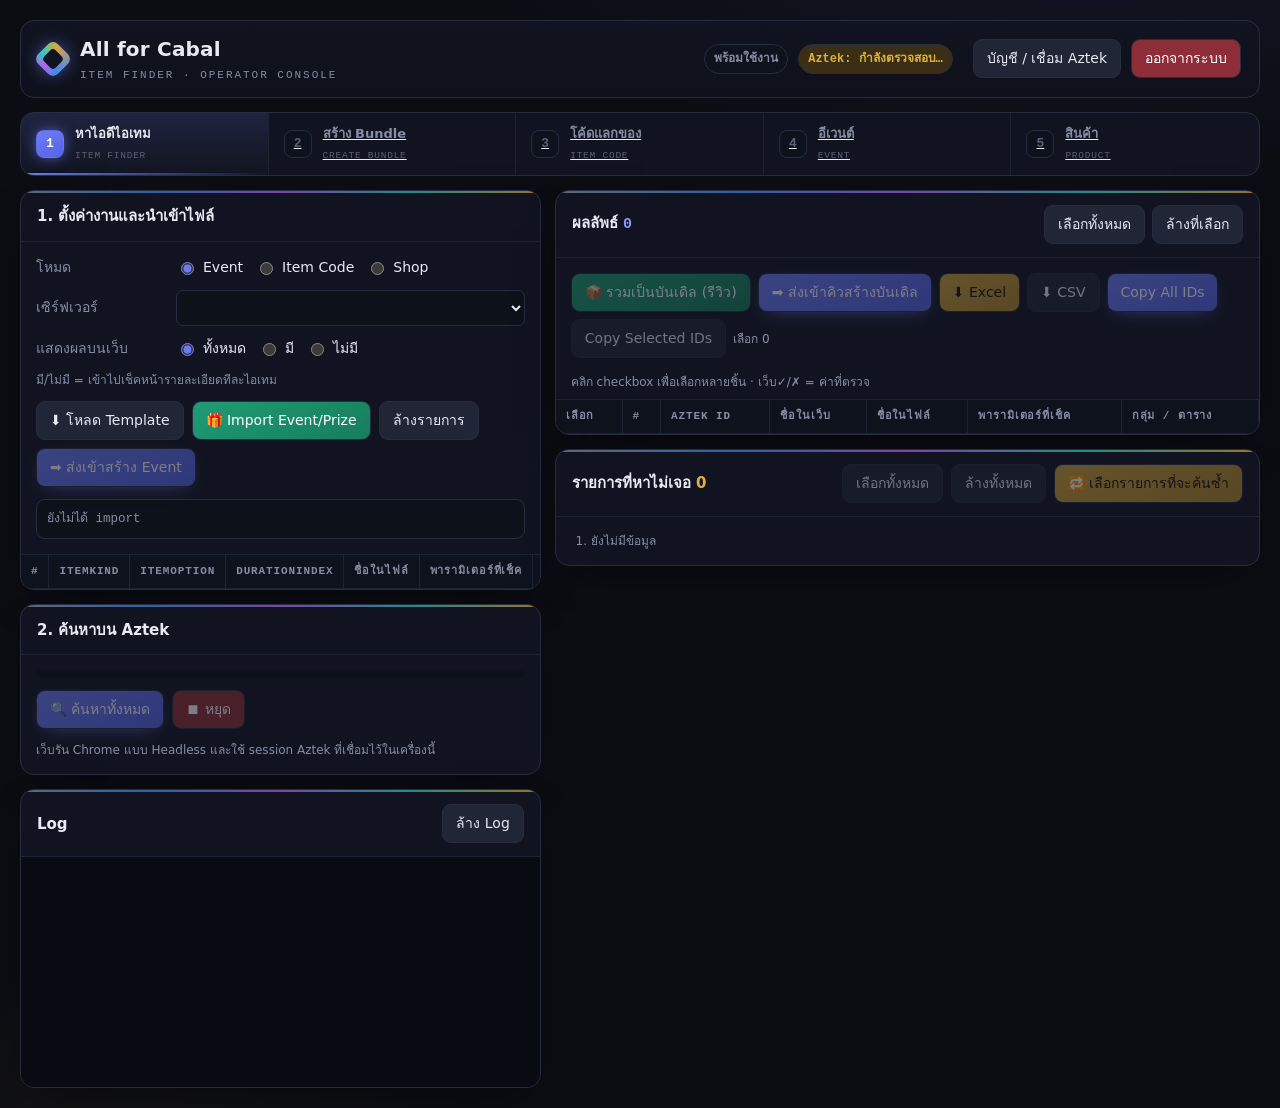
==== commit d65e0c1b: "feat(web): improve product prices and selective item retries" ====
--- a/web/static/index.html
+++ b/web/static/index.html
@@ -60,6 +60,8 @@
     .log .SUCCESS{color:var(--green)}.log .WARNING{color:var(--yellow)}.log .ERROR{color:var(--red)}.log .STEP{color:#7ab8ff}
     progress{width:100%;height:9px;accent-color:var(--green)}.result-actions{display:flex;flex-wrap:wrap;gap:7px;align-items:center}
     .count{color:var(--green);font-weight:700}.not-found{margin:0;padding-left:20px;color:var(--yellow);max-height:160px;overflow:auto}
+    .missing-row{padding:4px 0}.missing-row label{display:flex;align-items:flex-start;gap:8px;cursor:pointer}
+    .missing-pick{width:18px;height:18px;margin-top:1px;flex:0 0 auto;accent-color:var(--yellow)}
     .desc-col{display:none}body[data-mode="shop"] .desc-col{display:table-cell}dialog{width:min(720px,92vw);max-height:85vh;
       color:var(--text);background:var(--panel);border:1px solid var(--line);border-radius:12px;box-shadow:var(--shadow)}dialog::backdrop{background:#000a}
     dialog h3{margin-top:0}.sheet-list,.bundle-list{display:grid;gap:7px;max-height:430px;overflow:auto;margin:12px 0}.sheet-row,.bundle{
@@ -361,8 +363,12 @@
 
       <section class="card">
         <div class="card-head"><h2>รายการที่หาไม่เจอ <span id="notFoundCount" class="warning">0</span></h2>
-          <button id="btnRetryMissing" class="warn" disabled
-                  title="ค้นใหม่เฉพาะรายการพวกนี้ ผลที่เจอแล้วไม่หาย">🔁 ค้นซ้ำเฉพาะที่ไม่เจอ</button></div>
+          <div class="actions">
+            <button id="btnMissingAll" disabled>เลือกทั้งหมด</button>
+            <button id="btnMissingNone" disabled>ล้างทั้งหมด</button>
+            <button id="btnRetryMissing" class="warn" disabled
+                    title="ค้นใหม่เฉพาะรายการที่เลือก ผลที่เจอแล้วไม่หาย">🔁 เลือกรายการที่จะค้นซ้ำ</button>
+          </div></div>
         <div class="card-body"><ol id="notFoundList" class="not-found"><li class="hint">ยังไม่มีข้อมูล</li></ol></div>
       </section>
     </div>
@@ -401,7 +407,7 @@
   if(state==='error')notice.focus({preventScroll:false});
 }
 function clearNotice(target){const notice=typeof target==='string'?$(target):target;if(!notice)return;notice.hidden=true;notice.replaceChildren();}
-const state = { mode:'event', modes:{}, workspaceId:'', criteria:[], results:[], selected:new Set(), pendingId:'', socket:null, user:null, aztekConnected:false, searchSourceGroupKey:'' };
+const state = { mode:'event', modes:{}, workspaceId:'', criteria:[], results:[], selected:new Set(), pendingId:'', socket:null, user:null, aztekConnected:false, searchSourceGroupKey:'', busy:false };
 const sheetPickerSearch = createSheetPickerSearch({
   list:$('sheetList'),input:$('sheetSearch'),count:$('sheetSearchCount'),
   empty:$('sheetSearchEmpty'),selectAllButton:$('btnSheetsAll'),
@@ -428,11 +434,9 @@
   [['qty_val','จำนวน'],['crit_val','คริต']].forEach(([key,label])=>{ if(row[key])out.push(`${label}=${row[key]}`); });
   return out.join(' ') || '-';
 }
-function setBusy(busy){ $('btnSearch').disabled=busy||!state.workspaceId||!state.criteria.length||!state.aztekConnected; $('btnStop').disabled=!busy;
+function setBusy(busy){ state.busy=busy;$('btnSearch').disabled=busy||!state.workspaceId||!state.criteria.length||!state.aztekConnected; $('btnStop').disabled=!busy;
   $('btnImportPlan').disabled=busy; $('btnClearWorkspace').disabled=busy;
-  // Only worth offering once a run has ended and left something behind.
-  $('btnRetryMissing').disabled=busy||!state.notFound||!state.notFound.length
-    ||!state.aztekConnected;
+  updateMissingActions();
   document.querySelectorAll('input[name=runMode]').forEach(input=>input.disabled=busy); }
 function applyRuntimeMode(me){
   const localMode=!!(me&&me.local_mode);
@@ -599,27 +603,42 @@
   $('resultsTable').tBodies[0].appendChild(tr);$('resultCount').textContent=state.results.length;resultActions();}
 function renderResults(){ $('resultsTable').tBodies[0].replaceChildren();const rows=[...state.results];state.results=[];state.selected.clear();rows.forEach(addResult);resultActions(); }
 function resetResults(){state.results=[];state.selected.clear();$('resultsTable').tBodies[0].replaceChildren();$('resultCount').textContent='0';resultActions();}
+function selectedMissingIndexes(){return [...document.querySelectorAll('#notFoundList .missing-pick:checked')].map(input=>Number(input.dataset.index));}
+function updateMissingActions(){
+  const total=(state.notFound||[]).length,selected=selectedMissingIndexes().length;
+  $('btnMissingAll').disabled=state.busy||!total||selected===total;
+  $('btnMissingNone').disabled=state.busy||!selected;
+  $('btnRetryMissing').disabled=state.busy||!selected||!state.aztekConnected;
+  $('btnRetryMissing').textContent=selected?`🔁 ค้นซ้ำ ${selected} รายการ`:'🔁 เลือกรายการที่จะค้นซ้ำ';
+}
+function setMissingSelection(checked){
+  document.querySelectorAll('#notFoundList .missing-pick').forEach(input=>{input.checked=checked;});
+  updateMissingActions();
+}
 function renderNotFound(rows){const list=$('notFoundList');list.replaceChildren();$('notFoundCount').textContent=rows.length;
-  state.notFound=rows;$('btnRetryMissing').disabled=!rows.length||!state.aztekConnected;
-  if(!rows.length){const li=document.createElement('li');li.className='hint';li.textContent='เจอครบทุกรายการ';list.appendChild(li);return;}
-  rows.forEach(row=>{const li=document.createElement('li');li.textContent=`${row[0]} — ${row[1]}`;list.appendChild(li);});}
+  state.notFound=rows;
+  if(!rows.length){const li=document.createElement('li');li.className='hint';li.textContent='เจอครบทุกรายการ';list.appendChild(li);updateMissingActions();return;}
+  rows.forEach((row,index)=>{const li=document.createElement('li');li.className='missing-row';const label=document.createElement('label');const input=document.createElement('input');input.type='checkbox';input.className='missing-pick';input.dataset.index=String(index);input.checked=true;input.onchange=updateMissingActions;const text=document.createElement('span');text.textContent=`${row[0]} — ${row[1]}`;label.append(input,text);li.appendChild(label);list.appendChild(li);});updateMissingActions();}
+$('btnMissingAll').onclick=()=>setMissingSelection(true);
+$('btnMissingNone').onclick=()=>setMissingSelection(false);
 
 // Opening the socket starts a search, or — when one is already running for this
 // workspace — attaches to it and replays its log from the beginning.
 function startSearch(attach,onlyMissing){if(!state.workspaceId)return;
+  const retrySelection=onlyMissing?selectedMissingIndexes():null;
   // A retry keeps what the first pass found; only a fresh run clears the table.
   if(!attach&&!onlyMissing){resetResults();renderNotFound([]);}
   const searchTitle=attach?'กำลังต่อกับการค้นหาที่ค้างอยู่':(onlyMissing?'กำลังค้นซ้ำเฉพาะรายการที่ไม่เจอ':'กำลังค้นหาบน Aztek');
   $('progress').value=0;$('progressText').textContent=searchTitle;showNotice('finderNotice','progress',searchTitle,'ระบบกำลังเชื่อมต่อและตรวจทีละรายการ');setBusy(true);
   const protocol=location.protocol==='https:'?'wss:':'ws:';const socket=new WebSocket(`${protocol}//${location.host}/ws/search`);state.socket=socket;
-  socket.onopen=()=>socket.send(JSON.stringify({workspace_id:state.workspaceId,source_group_key:state.searchSourceGroupKey,game:$('game').value,web_mode:document.querySelector('input[name=webMode]:checked').value,headed:state.allowHeaded&&$('runHeaded').checked,only_missing:!!onlyMissing}));
+  socket.onopen=()=>{const payload={workspace_id:state.workspaceId,source_group_key:state.searchSourceGroupKey,game:$('game').value,web_mode:document.querySelector('input[name=webMode]:checked').value,headed:state.allowHeaded&&$('runHeaded').checked,only_missing:!!onlyMissing};if(onlyMissing)payload.selected_missing_indexes=retrySelection;socket.send(JSON.stringify(payload));};
   socket.onmessage=event=>{const message=JSON.parse(event.data);if(message.type==='log')log(message.msg,message.level);else if(message.type==='progress'){const percent=message.total?message.cur/message.total*100:0;$('progress').value=Math.min(100,percent);$('progressText').textContent=`${message.cur}/${message.total} ${message.name||''}`;showNotice('finderNotice','progress',`กำลังค้นหา ${message.cur}/${message.total}`,message.name||'กำลังตรวจรายการถัดไป');}
     else if(message.type==='reset_results')resetResults();else if(message.type==='result')sourceGroupRows([message.item],state.searchSourceGroupKey).forEach(addResult);
     else if(message.type==='error'){ if(message.code==='aztek_session_required'||message.code==='aztek_session_expired'){ paintAztek(message.code==='aztek_session_expired'?'expired':'disconnected'); log((message.msg||'ต้องเชื่อมเซสชัน Aztek ก่อน')+' — เปิดหน้า “บัญชี / เชื่อม Aztek”','ERROR');showNotice('finderNotice','error','ยังค้นหาบน Aztek ไม่ได้',message.msg||'เซสชัน Aztek ยังไม่พร้อม','เปิดหน้า “บัญชี / เชื่อม Aztek” แล้วลองค้นหาอีกครั้ง'); } else { log(message.msg||'เกิดข้อผิดพลาด','ERROR');showNotice('finderNotice','error','ค้นหาไม่สำเร็จ',message.msg||'เกิดข้อผิดพลาดระหว่างค้นหา','ตรวจ Log แล้วลองค้นหาอีกครั้ง'); } }
     else if(message.type==='done'){$('progress').value=100;const review=state.results.filter(r=>r.name_mismatch).length;const missing=(message.not_found||[]).length;$('progressText').textContent=`เสร็จ · พบ ${message.count}`+(review?` · ⚠ ตรวจเอง ${review}`:'');renderNotFound(message.not_found||[]);setBusy(false);if(review||missing)showNotice('finderNotice','warning',`ค้นหาเสร็จ · พบ ${message.count} รายการ`,`${missing?`ไม่พบ ${missing} รายการ`:''}${missing&&review?' · ':''}${review?`ชื่อไม่ตรง ${review} รายการ`:''}`,'ตรวจรายการสีเหลืองและรายการที่ไม่พบ');else showNotice('finderNotice','success',`ค้นหาเสร็จ · พบ ${message.count} รายการ`,'พบข้อมูลครบและไม่มีรายการที่ต้องตรวจ');if(review)log(`⚠ มี ${review} รายการชื่อไม่ตรงกับไฟล์ (ไฮไลต์สีเหลือง) — ตรวจเอง`,'WARNING');}};
   socket.onerror=()=>{log('WebSocket ขัดข้อง','ERROR');showNotice('finderNotice','error','การเชื่อมต่อค้นหาขัดข้อง','ไม่สามารถรับผลจากเซิร์ฟเวอร์ได้','ตรวจการเชื่อมต่อแล้วลองค้นหาอีกครั้ง');};socket.onclose=event=>{state.socket=null;setBusy(false); if(event&&event.code===4401){window.location.replace('/login');}};}
 $('btnSearch').onclick=()=>startSearch(false,false);
-$('btnRetryMissing').onclick=()=>{const n=(state.notFound||[]).length;if(!n)return;
+$('btnRetryMissing').onclick=()=>{const n=selectedMissingIndexes().length;if(!n)return;
   if(!confirm(`ค้นซ้ำเฉพาะ ${n} รายการที่หาไม่เจอใช่ไหม?\n\nผลที่เจอไปแล้วยังอยู่ครบ`))return;
   log(`ค้นซ้ำเฉพาะที่ไม่เจอ ${n} รายการ`,'STEP');startSearch(false,true);};
 // Closing the socket no longer stops anything — the run belongs to the server —
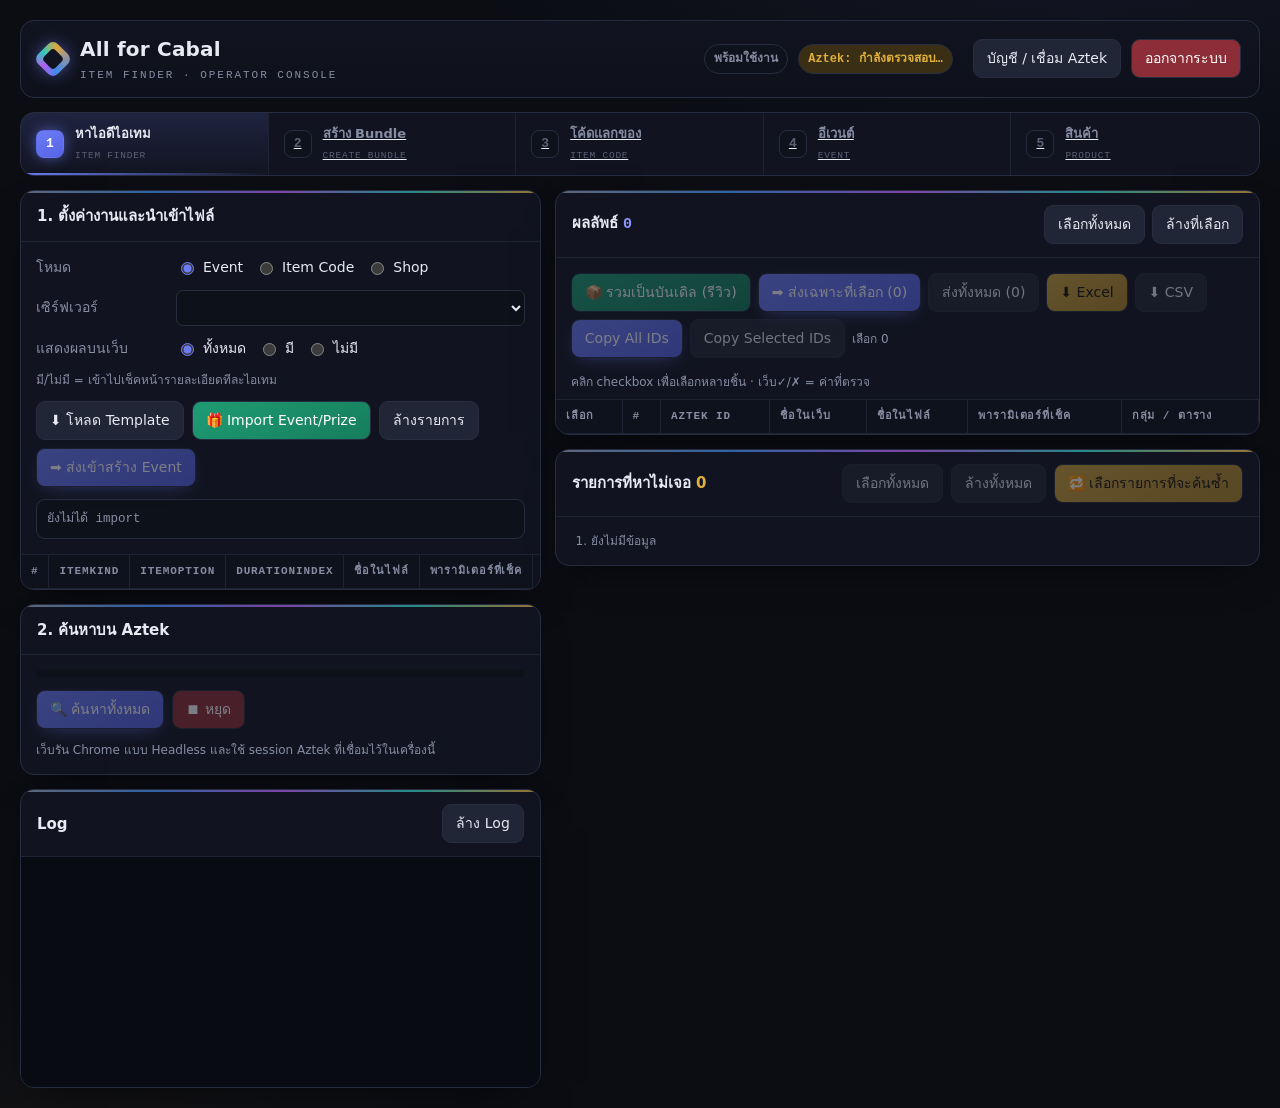
==== commit d1a3d18b: "fix(web): refine selected bundle handoff and bulk reward editing" ====
--- a/web/static/index.html
+++ b/web/static/index.html
@@ -256,6 +256,8 @@
     @media(max-width:760px){.spine{grid-template-columns:repeat(2,1fr)}}
     @media(max-width:980px){.topbar{flex-direction:column;align-items:stretch}.userbar{justify-content:flex-start}}
   </style>
+  <link rel="stylesheet" href="/static/workspace-ui.css">
+  <script src="/static/workspace-ui.js" defer></script>
 </head>
 <body data-mode="event">
 <main class="shell">
@@ -348,7 +350,8 @@
           </div></div>
         <div class="card-body result-actions">
           <button id="btnBundles" class="success" disabled>📦 รวมเป็นบันเดิล (รีวิว)</button>
-          <button id="btnBundleOpen" class="primary" disabled>➡ ส่งเข้าคิวสร้างบันเดิล</button>
+          <button id="btnBundleOpen" class="primary" disabled>➡ ส่งเฉพาะที่เลือก (0)</button>
+          <button id="btnBundleAll" disabled>ส่งทั้งหมด (0)</button>
           <button id="btnExportXlsx" class="warn" disabled>⬇ Excel</button>
           <button id="btnExportCsv" disabled>⬇ CSV</button>
           <button id="btnCopyAll" class="primary" disabled>Copy All IDs</button>
@@ -407,7 +410,7 @@
   if(state==='error')notice.focus({preventScroll:false});
 }
 function clearNotice(target){const notice=typeof target==='string'?$(target):target;if(!notice)return;notice.hidden=true;notice.replaceChildren();}
-const state = { mode:'event', modes:{}, workspaceId:'', criteria:[], results:[], selected:new Set(), pendingId:'', socket:null, user:null, aztekConnected:false, searchSourceGroupKey:'', busy:false };
+const state = { mode:'event', modes:{}, workspaceId:'', criteria:[], results:[], selected:new Set(), pendingId:'', socket:null, user:null, aztekConnected:false, searchSourceGroupKey:'', busy:false, bundleSending:false };
 const sheetPickerSearch = createSheetPickerSearch({
   list:$('sheetList'),input:$('sheetSearch'),count:$('sheetSearchCount'),
   empty:$('sheetSearchEmpty'),selectAllButton:$('btnSheetsAll'),
@@ -436,7 +439,7 @@
 }
 function setBusy(busy){ state.busy=busy;$('btnSearch').disabled=busy||!state.workspaceId||!state.criteria.length||!state.aztekConnected; $('btnStop').disabled=!busy;
   $('btnImportPlan').disabled=busy; $('btnClearWorkspace').disabled=busy;
-  updateMissingActions();
+  updateMissingActions();resultActions();
   document.querySelectorAll('input[name=runMode]').forEach(input=>input.disabled=busy); }
 function applyRuntimeMode(me){
   const localMode=!!(me&&me.local_mode);
@@ -462,7 +465,12 @@
   catch(error){ paintAztek('disconnected'); }
 }
 $('btnLogout').onclick=async()=>{ $('btnLogout').disabled=true; try{ await fetch('/api/auth/logout',{method:'POST'}); } finally{ window.location.replace('/login'); } };
-function resultActions(){ const has=state.results.length>0; ['btnBundles','btnBundleOpen','btnExportXlsx','btnExportCsv','btnCopyAll'].forEach(id=>$(id).disabled=!has);
+function resultActions(){ const has=state.results.length>0; ['btnBundles','btnExportXlsx','btnExportCsv','btnCopyAll'].forEach(id=>$(id).disabled=!has);
+  const locked=state.busy||state.bundleSending||!state.workspaceId;
+  $('btnBundleOpen').disabled=locked||!state.selected.size;
+  $('btnBundleOpen').textContent=`➡ ส่งเฉพาะที่เลือก (${state.selected.size})`;
+  $('btnBundleAll').disabled=locked||!has;
+  $('btnBundleAll').textContent=`ส่งทั้งหมด (${state.results.length})`;
   $('btnCopySelected').disabled=!state.selected.size; $('selectedCount').textContent=`เลือก ${state.selected.size}`; }
 
 async function init(){
@@ -582,7 +590,9 @@
   }catch(error){log(error.message,'ERROR');showNotice('finderNotice','error','อ่านไฟล์ไม่สำเร็จ',error.message,'ตรวจไฟล์แล้วลอง Import อีกครั้ง');}finally{setBusy(false);$('planFile').value='';}}
 $('btnImportPlan').onclick=()=>$('planFile').click(); $('planFile').onchange=event=>uploadPlan(event.target.files[0]);
 
-function openSheetPicker(sheets){const list=$('sheetList');list.replaceChildren();sheets.forEach(sheet=>{const displayName=sheet.name;const label=document.createElement('label');label.className='sheet-row';label.dataset.sheetName=displayName;const input=document.createElement('input');input.type='checkbox';input.value=sheet.name;input.checked=true;const text=document.createElement('span');text.className='sheet-name';text.textContent=` ${displayName} (${sheet.count})`;label.append(input,text);list.appendChild(label);});sheetPickerSearch.refresh(true);showNotice('finderNotice','info',`พบ ${sheets.length} Sheet`,'เลือกเฉพาะ Sheet ที่ต้องการนำเข้า');$('sheetDialog').showModal();}
+function openSheetPicker(sheets){const list=$('sheetList');list.replaceChildren();sheets.forEach(sheet=>{const displayName=sheet.name;const label=document.createElement('label');label.className='sheet-row';label.dataset.sheetName=displayName;const input=document.createElement('input');input.type='checkbox';input.value=sheet.name;input.checked=true;const text=document.createElement('span');text.className='sheet-name';text.textContent=` ${displayName} (${sheet.count})`;
+  if(sheet.warnings?.length){const note=document.createElement('small');note.className='warning';note.style.display='block';note.textContent=sheet.warnings.join(' · ');text.appendChild(note);}
+  label.append(input,text);list.appendChild(label);});sheetPickerSearch.refresh(true);showNotice('finderNotice','info',`พบ ${sheets.length} Sheet`,'เลือกเฉพาะ Sheet ที่ต้องการนำเข้า');$('sheetDialog').showModal();}
 $('btnApplySheets').onclick=async()=>{const selected=[...document.querySelectorAll('#sheetList input:checked')].map(x=>x.value);if(!selected.length){showNotice('finderNotice','warning','ยังนำเข้าไม่ได้','ยังไม่ได้เลือก Sheet','เลือกอย่างน้อย 1 Sheet แล้วกดนำเข้า');return;}
   try{const response=await apiFetch('/api/import-plan/apply',{method:'POST',headers:{'Content-Type':'application/json'},body:JSON.stringify({pending_id:state.pendingId,selected_sheets:selected})});const data=await response.json();if(!response.ok){showNotice('finderNotice','error','นำ Sheet เข้าไม่สำเร็จ',data.detail||'ระบบอ่าน Sheet ไม่ได้','เลือก Sheet แล้วลองอีกครั้ง');return;} $('sheetDialog').close();useWorkspace(data);}catch(error){showNotice('finderNotice','error','นำ Sheet เข้าไม่สำเร็จ',error.message,'ตรวจการเชื่อมต่อแล้วลองอีกครั้ง');}};
 document.querySelectorAll('[data-close]').forEach(button=>button.onclick=()=>$(button.dataset.close).close());
@@ -673,17 +683,20 @@
       cells.forEach(([cls,text])=>{const td=document.createElement('td');td.className=cls;td.textContent=text;tr.appendChild(td);});
       body.appendChild(tr);});
     table.appendChild(body);box.append(head,table);list.appendChild(box);});}
-$('btnBundles').onclick=async()=>{const response=await apiFetch(`/api/workspaces/${state.workspaceId}/bundles`,{method:'POST',headers:{'Content-Type':'application/json'},body:JSON.stringify({selected_indexes:[...state.selected]})});const data=await response.json();if(!response.ok){showNotice('finderNotice','error','รวม Bundle เพื่อรีวิวไม่สำเร็จ',data.detail||'ระบบจัดกลุ่มไม่ได้','ตรวจรายการที่เลือกแล้วลองอีกครั้ง');return;}renderBundleReview(data.bundles||[]);$('bundleDialog').showModal();};
+$('btnBundles').onclick=async()=>{const response=await apiFetch(`/api/workspaces/${state.workspaceId}/bundles`,{method:'POST',headers:{'Content-Type':'application/json'},body:JSON.stringify({selected_indexes:[...state.selected],source_group_key:state.searchSourceGroupKey})});const data=await response.json();if(!response.ok){showNotice('finderNotice','error','รวม Bundle เพื่อรีวิวไม่สำเร็จ',data.detail||'ระบบจัดกลุ่มไม่ได้','ตรวจรายการที่เลือกแล้วลองอีกครั้ง');return;}renderBundleReview(data.bundles||[]);$('bundleDialog').showModal();};
 
 // ---- ส่งบันเดิลไปหน้าสร้าง Bundle ----
 // Item Finder hands the grouped results over and steps out of the way: making
 // the bundles is that page's job, and it can build them from typed item ids
 // just as well as from these. sessionStorage carries the payload across the
 // navigation; the receiving page consumes it once.
-async function sendToBundlePage(){
-  if(!state.workspaceId)return;
-  $('btnBundleOpen').disabled=true;
-  try{const r=await apiFetch(`/api/workspaces/${state.workspaceId}/bundles`,{method:'POST',headers:{'Content-Type':'application/json'},body:JSON.stringify({selected_indexes:[]})});
+async function sendToBundlePage(selectedOnly){
+  if(!state.workspaceId||state.busy||state.bundleSending)return;
+  const indexes=selectedOnly?[...state.selected]:[];
+  if(selectedOnly&&!indexes.length)return;
+  const workspaceId=state.workspaceId,game=$('game').value,sourceGroupKey=state.searchSourceGroupKey;
+  state.bundleSending=true;resultActions();
+  try{const r=await apiFetch(`/api/workspaces/${workspaceId}/bundles`,{method:'POST',headers:{'Content-Type':'application/json'},body:JSON.stringify({selected_indexes:indexes,source_group_key:sourceGroupKey})});
     const d=await r.json();
     if(!r.ok){showNotice('finderNotice','error','ส่งไปหน้า Bundle ไม่สำเร็จ',d.detail||'ระบบจัดกลุ่มไม่ได้','ตรวจรายการที่เลือกแล้วลองอีกครั้ง');return;}
     if(!(d.bundles||[]).length){showNotice('finderNotice','warning','ยังไม่มี Bundle ให้ส่ง','ไม่มีไอเทมที่รวมเป็น Bundle ได้','เลือกผลลัพธ์อย่างน้อย 1 รายการ');return;}
@@ -691,14 +704,15 @@
     // depends on the mode, and a document row that found no item has to stay
     // visible after leaving this page.
     sessionStorage.setItem('afc.bundleHandoff',JSON.stringify({
-      game:$('game').value,mode:d.mode||state.mode,
-      workspace_id:state.workspaceId,bundles:d.bundles,
+      game,mode:d.mode||state.mode,
+      workspace_id:workspaceId,bundles:d.bundles,
       event_drafts:d.event_drafts||[],itemcode_drafts:d.itemcode_drafts||[],
       not_found:d.not_found||[]}));
     window.location.href='/bundles';
   }catch(e){showNotice('finderNotice','error','ส่งไปหน้า Bundle ไม่สำเร็จ',e.message||'ติดต่อเซิร์ฟเวอร์ไม่ได้','ลองส่งอีกครั้ง');}
-  finally{resultActions();}}
-$('btnBundleOpen').onclick=sendToBundlePage;
+  finally{state.bundleSending=false;resultActions();}}
+$('btnBundleOpen').onclick=()=>sendToBundlePage(true);
+$('btnBundleAll').onclick=()=>sendToBundlePage(false);
 
 // ---- ส่งเงื่อนไขในไฟล์ไปหน้าสร้าง Item Code ----
 // Each prize table in the plan is its own Item Code, and the conditions above
@@ -746,7 +760,16 @@
 
 $('btnClearLog').onclick=()=>$('log').replaceChildren();
 
-init().catch(error=>{log(error.message,'ERROR');$('serverBadge').textContent='เชื่อมต่อไม่ได้';$('serverBadge').className='badge error';});
+init().then(()=>{window.afcUpdateReady=true;}).catch(error=>{log(error.message,'ERROR');$('serverBadge').textContent='เชื่อมต่อไม่ได้';$('serverBadge').className='badge error';});
 </script>
+<script>
+window.afcUpdateDraft = {
+  ready: () => !!window.afcUpdateReady,
+  busy: () => state.busy,
+  capture: () => ({data:{workspaceId:state.workspaceId,mode:state.mode,criteria:state.criteria,results:state.results,searchSourceGroupKey:state.searchSourceGroupKey},storage:state.workspaceId ? {[WORKSPACE_KEY]:state.workspaceId} : {}}),
+  restore: snapshot => {Object.assign(state,snapshot.data); renderCriteria(); renderResults(); resultActions();}
+};
+</script>
+<script src="/static/updates.js"></script>
 </body>
 </html>
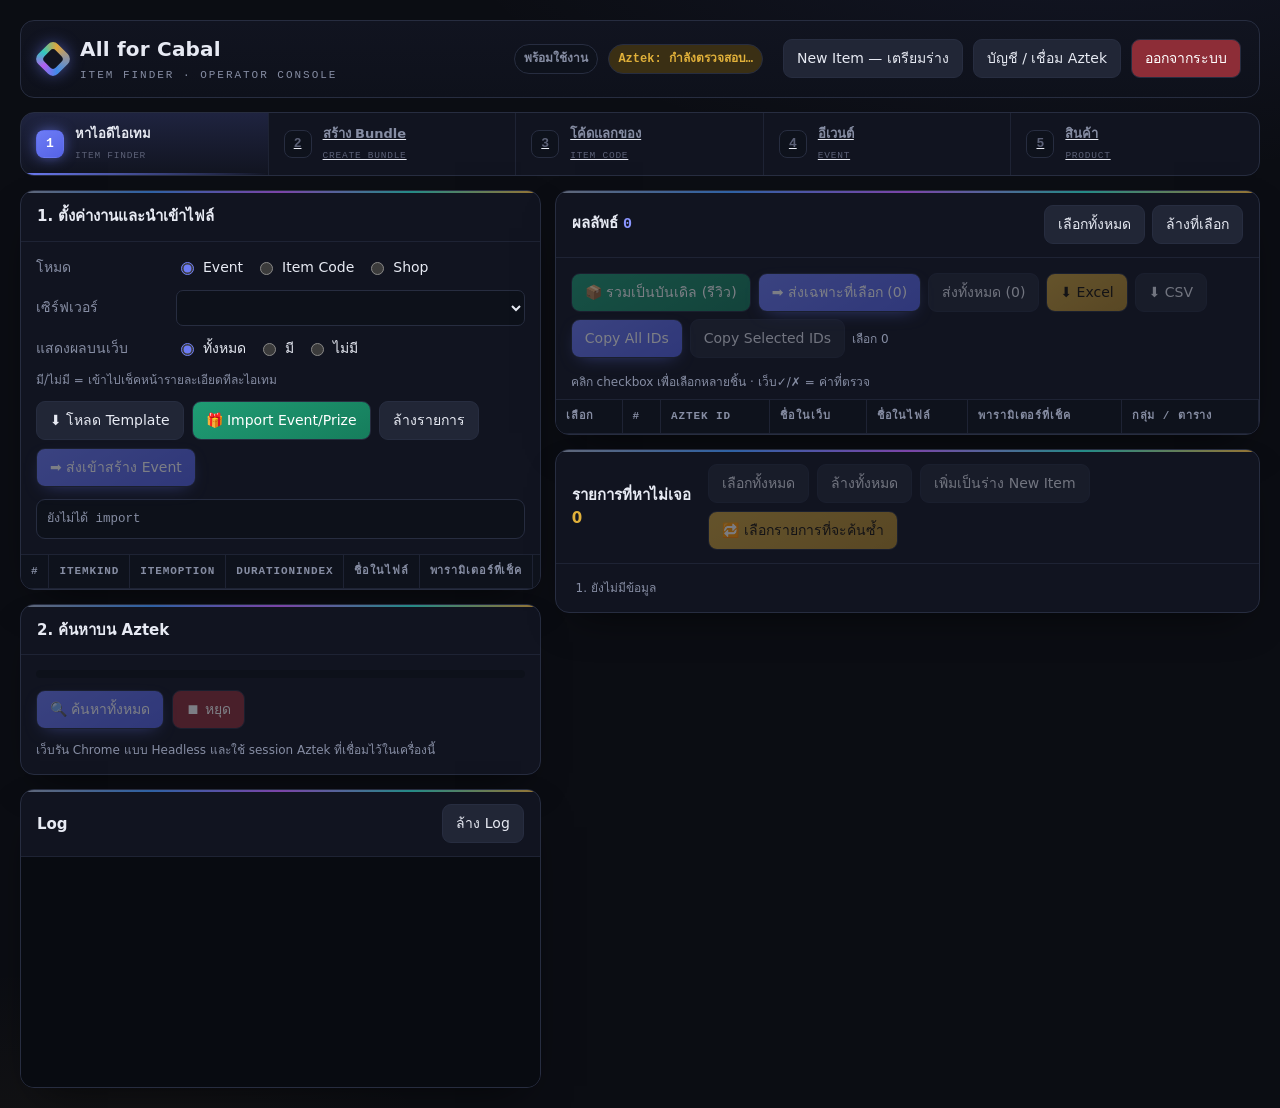
==== commit 394af564: "Implement New Item creation and verified readback workflow" ====
--- a/web/static/index.html
+++ b/web/static/index.html
@@ -267,6 +267,7 @@
       <span id="serverBadge" class="badge">พร้อมใช้งาน</span>
       <span id="aztekStatus" class="badge" style="background:#3a2f14;color:var(--yellow)">Aztek: กำลังตรวจสอบ…</span>
       <span id="currentUser" class="hint" data-hosted-auth></span>
+      <a class="button" href="/new-items">New Item — เตรียมร่าง</a>
       <a id="btnAccount" class="button" href="/account" data-account-link>บัญชี / เชื่อม Aztek</a>
       <button id="btnLogout" type="button" class="danger" data-hosted-auth>ออกจากระบบ</button>
     </div>
@@ -369,6 +370,7 @@
           <div class="actions">
             <button id="btnMissingAll" disabled>เลือกทั้งหมด</button>
             <button id="btnMissingNone" disabled>ล้างทั้งหมด</button>
+            <button id="btnNewMissing" disabled>เพิ่มเป็นร่าง New Item</button>
             <button id="btnRetryMissing" class="warn" disabled
                     title="ค้นใหม่เฉพาะรายการที่เลือก ผลที่เจอแล้วไม่หาย">🔁 เลือกรายการที่จะค้นซ้ำ</button>
           </div></div>
@@ -620,6 +622,8 @@
   $('btnMissingNone').disabled=state.busy||!selected;
   $('btnRetryMissing').disabled=state.busy||!selected||!state.aztekConnected;
   $('btnRetryMissing').textContent=selected?`🔁 ค้นซ้ำ ${selected} รายการ`:'🔁 เลือกรายการที่จะค้นซ้ำ';
+  $('btnNewMissing').disabled=state.busy||state.newItemSending||!selected||!state.workspaceId||!!state.searchSourceGroupKey;
+  $('btnNewMissing').title=state.searchSourceGroupKey?'เปิดพื้นที่งานเต็มก่อนเพิ่มร่าง เพื่อไม่เลือกผิดขอบเขต':'เพิ่มเฉพาะรายการที่เลือกเป็นร่างในเครื่อง ยังไม่สร้างบน Aztek';
 }
 function setMissingSelection(checked){
   document.querySelectorAll('#notFoundList .missing-pick').forEach(input=>{input.checked=checked;});
@@ -631,10 +635,28 @@
   rows.forEach((row,index)=>{const li=document.createElement('li');li.className='missing-row';const label=document.createElement('label');const input=document.createElement('input');input.type='checkbox';input.className='missing-pick';input.dataset.index=String(index);input.checked=true;input.onchange=updateMissingActions;const text=document.createElement('span');text.textContent=`${row[0]} — ${row[1]}`;label.append(input,text);li.appendChild(label);list.appendChild(li);});updateMissingActions();}
 $('btnMissingAll').onclick=()=>setMissingSelection(true);
 $('btnMissingNone').onclick=()=>setMissingSelection(false);
+$('btnNewMissing').onclick=async()=>{
+  if($('btnNewMissing').disabled)return;
+  const selected=selectedMissingIndexes(),workspaceId=state.workspaceId;
+  state.newItemSending=true;updateMissingActions();
+  try{
+    const snapshotResponse=await apiFetch('/api/workspaces/'+encodeURIComponent(workspaceId));
+    if(!snapshotResponse.ok)throw new Error('เปิดข้อมูลต้นทางไม่สำเร็จ');
+    const snapshot=await snapshotResponse.json();
+    if(state.workspaceId!==workspaceId||state.busy||state.searchSourceGroupKey||JSON.stringify(snapshot.not_found||[])!==JSON.stringify(state.notFound||[]))throw new Error('รายการต้นทางเปลี่ยนแล้ว กรุณาโหลดพื้นที่งานใหม่ก่อนเลือก');
+    if(!confirm(`เพิ่ม ${selected.length} รายการที่เลือกเป็นร่าง New Item ใน ${snapshot.game}?\n\nยังไม่สร้างข้อมูลบน Aztek`))return;
+    const response=await apiFetch('/api/new-items/from-finder',{method:'POST',headers:{'Content-Type':'application/json'},body:JSON.stringify({workspace_id:workspaceId,selected_missing_indexes:selected,game:snapshot.game,snapshot_token:snapshot.new_item_snapshot})});
+    const result=await response.json();
+    if(!response.ok)throw new Error(typeof result.detail==='string'?result.detail:'เพิ่มร่างไม่สำเร็จ');
+    window.location.assign('/new-items?game='+encodeURIComponent(snapshot.game));
+  }catch(error){showNotice('finderNotice','error','เพิ่มร่าง New Item ไม่สำเร็จ',error.message,'ตรวจรายการต้นทางแล้วลองใหม่');}
+  finally{state.newItemSending=false;updateMissingActions();}
+};
 
 // Opening the socket starts a search, or — when one is already running for this
 // workspace — attaches to it and replays its log from the beginning.
 function startSearch(attach,onlyMissing){if(!state.workspaceId)return;
+  let failed=false;
   const retrySelection=onlyMissing?selectedMissingIndexes():null;
   // A retry keeps what the first pass found; only a fresh run clears the table.
   if(!attach&&!onlyMissing){resetResults();renderNotFound([]);}
@@ -642,11 +664,11 @@
   $('progress').value=0;$('progressText').textContent=searchTitle;showNotice('finderNotice','progress',searchTitle,'ระบบกำลังเชื่อมต่อและตรวจทีละรายการ');setBusy(true);
   const protocol=location.protocol==='https:'?'wss:':'ws:';const socket=new WebSocket(`${protocol}//${location.host}/ws/search`);state.socket=socket;
   socket.onopen=()=>{const payload={workspace_id:state.workspaceId,source_group_key:state.searchSourceGroupKey,game:$('game').value,web_mode:document.querySelector('input[name=webMode]:checked').value,headed:state.allowHeaded&&$('runHeaded').checked,only_missing:!!onlyMissing};if(onlyMissing)payload.selected_missing_indexes=retrySelection;socket.send(JSON.stringify(payload));};
-  socket.onmessage=event=>{const message=JSON.parse(event.data);if(message.type==='log')log(message.msg,message.level);else if(message.type==='progress'){const percent=message.total?message.cur/message.total*100:0;$('progress').value=Math.min(100,percent);$('progressText').textContent=`${message.cur}/${message.total} ${message.name||''}`;showNotice('finderNotice','progress',`กำลังค้นหา ${message.cur}/${message.total}`,message.name||'กำลังตรวจรายการถัดไป');}
+  socket.onmessage=event=>{const message=JSON.parse(event.data);if(message.type==='log')log(message.msg,message.level);else if(message.type==='progress'&&!failed){const percent=message.total?message.cur/message.total*100:0;$('progress').value=Math.min(100,percent);$('progressText').textContent=`${message.cur}/${message.total} ${message.name||''}`;showNotice('finderNotice','progress',`กำลังค้นหา ${message.cur}/${message.total}`,message.name||'กำลังตรวจรายการถัดไป');}
     else if(message.type==='reset_results')resetResults();else if(message.type==='result')sourceGroupRows([message.item],state.searchSourceGroupKey).forEach(addResult);
-    else if(message.type==='error'){ if(message.code==='aztek_session_required'||message.code==='aztek_session_expired'){ paintAztek(message.code==='aztek_session_expired'?'expired':'disconnected'); log((message.msg||'ต้องเชื่อมเซสชัน Aztek ก่อน')+' — เปิดหน้า “บัญชี / เชื่อม Aztek”','ERROR');showNotice('finderNotice','error','ยังค้นหาบน Aztek ไม่ได้',message.msg||'เซสชัน Aztek ยังไม่พร้อม','เปิดหน้า “บัญชี / เชื่อม Aztek” แล้วลองค้นหาอีกครั้ง'); } else { log(message.msg||'เกิดข้อผิดพลาด','ERROR');showNotice('finderNotice','error','ค้นหาไม่สำเร็จ',message.msg||'เกิดข้อผิดพลาดระหว่างค้นหา','ตรวจ Log แล้วลองค้นหาอีกครั้ง'); } }
-    else if(message.type==='done'){$('progress').value=100;const review=state.results.filter(r=>r.name_mismatch).length;const missing=(message.not_found||[]).length;$('progressText').textContent=`เสร็จ · พบ ${message.count}`+(review?` · ⚠ ตรวจเอง ${review}`:'');renderNotFound(message.not_found||[]);setBusy(false);if(review||missing)showNotice('finderNotice','warning',`ค้นหาเสร็จ · พบ ${message.count} รายการ`,`${missing?`ไม่พบ ${missing} รายการ`:''}${missing&&review?' · ':''}${review?`ชื่อไม่ตรง ${review} รายการ`:''}`,'ตรวจรายการสีเหลืองและรายการที่ไม่พบ');else showNotice('finderNotice','success',`ค้นหาเสร็จ · พบ ${message.count} รายการ`,'พบข้อมูลครบและไม่มีรายการที่ต้องตรวจ');if(review)log(`⚠ มี ${review} รายการชื่อไม่ตรงกับไฟล์ (ไฮไลต์สีเหลือง) — ตรวจเอง`,'WARNING');}};
-  socket.onerror=()=>{log('WebSocket ขัดข้อง','ERROR');showNotice('finderNotice','error','การเชื่อมต่อค้นหาขัดข้อง','ไม่สามารถรับผลจากเซิร์ฟเวอร์ได้','ตรวจการเชื่อมต่อแล้วลองค้นหาอีกครั้ง');};socket.onclose=event=>{state.socket=null;setBusy(false); if(event&&event.code===4401){window.location.replace('/login');}};}
+    else if(message.type==='error'){ failed=true;if(message.code==='aztek_session_required'||message.code==='aztek_session_expired'){ paintAztek(message.code==='aztek_session_expired'?'expired':'disconnected'); log((message.msg||'ต้องเชื่อมเซสชัน Aztek ก่อน')+' — เปิดหน้า “บัญชี / เชื่อม Aztek”','ERROR');showNotice('finderNotice','error','ยังค้นหาบน Aztek ไม่ได้',message.msg||'เซสชัน Aztek ยังไม่พร้อม','เปิดหน้า “บัญชี / เชื่อม Aztek” แล้วลองค้นหาอีกครั้ง'); } else { log(message.msg||'เกิดข้อผิดพลาด','ERROR');showNotice('finderNotice','error','ค้นหาไม่สำเร็จ',message.msg||'เกิดข้อผิดพลาดระหว่างค้นหา','ตรวจ Log แล้วลองค้นหาอีกครั้ง'); } }
+    else if(message.type==='done'){setBusy(false);if(failed){$('progressText').textContent='ค้นหาไม่สำเร็จ — ตรวจข้อความแจ้งเตือนและ Log';return;}$('progress').value=100;const review=state.results.filter(r=>r.name_mismatch).length;const missing=(message.not_found||[]).length;$('progressText').textContent=`เสร็จ · พบ ${message.count}`+(review?` · ⚠ ตรวจเอง ${review}`:'');renderNotFound(message.not_found||[]);if(review||missing)showNotice('finderNotice','warning',`ค้นหาเสร็จ · พบ ${message.count} รายการ`,`${missing?`ไม่พบ ${missing} รายการ`:''}${missing&&review?' · ':''}${review?`ชื่อไม่ตรง ${review} รายการ`:''}`,'ตรวจรายการสีเหลืองและรายการที่ไม่พบ');else showNotice('finderNotice','success',`ค้นหาเสร็จ · พบ ${message.count} รายการ`,'พบข้อมูลครบและไม่มีรายการที่ต้องตรวจ');if(review)log(`⚠ มี ${review} รายการชื่อไม่ตรงกับไฟล์ (ไฮไลต์สีเหลือง) — ตรวจเอง`,'WARNING');}};
+  socket.onerror=()=>{failed=true;log('WebSocket ขัดข้อง','ERROR');showNotice('finderNotice','error','การเชื่อมต่อค้นหาขัดข้อง','ไม่สามารถรับผลจากเซิร์ฟเวอร์ได้','ตรวจการเชื่อมต่อแล้วลองค้นหาอีกครั้ง');};socket.onclose=event=>{state.socket=null;setBusy(false); if(event&&event.code===4401){window.location.replace('/login');}};}
 $('btnSearch').onclick=()=>startSearch(false,false);
 $('btnRetryMissing').onclick=()=>{const n=selectedMissingIndexes().length;if(!n)return;
   if(!confirm(`ค้นซ้ำเฉพาะ ${n} รายการที่หาไม่เจอใช่ไหม?\n\nผลที่เจอไปแล้วยังอยู่ครบ`))return;
